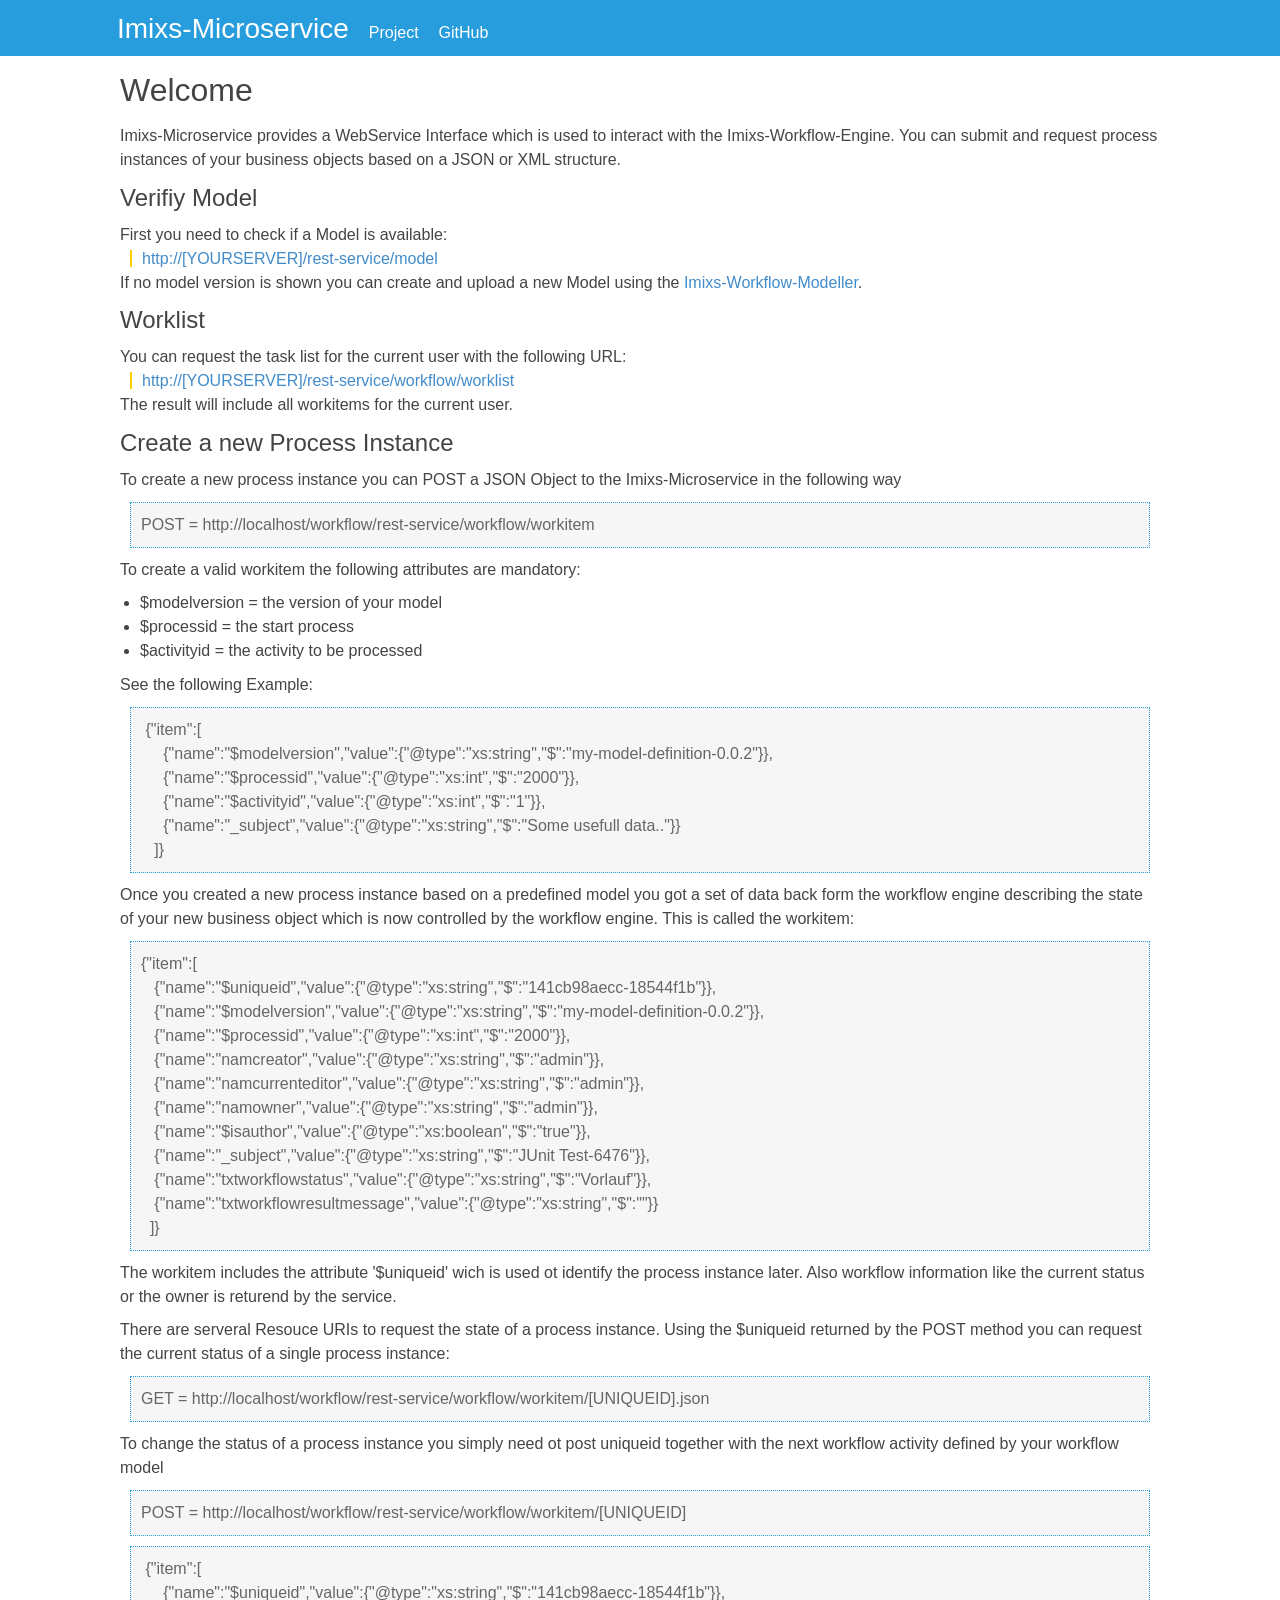
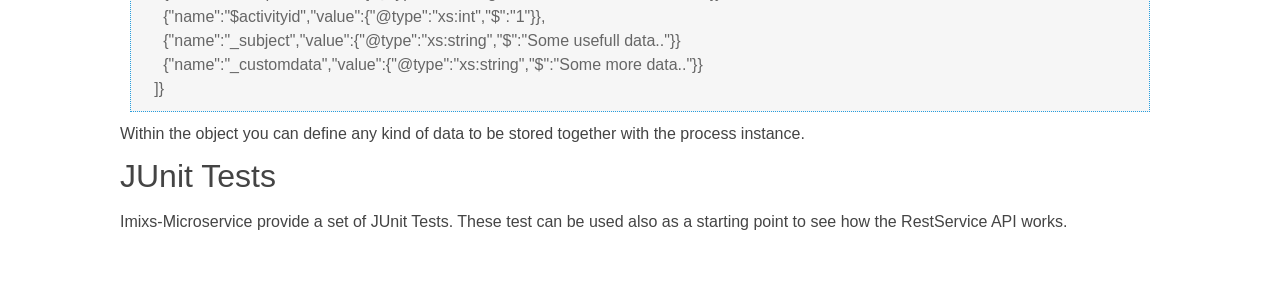
==== src/main/webapp/index.html @ fe642523 "typo" ====
<?xml version="1.0" encoding="UTF-8"?>
<!DOCTYPE html PUBLIC "-//W3C//DTD XHTML 1.0 Strict//EN"
    "http://www.w3.org/TR/xhtml1/DTD/xhtml1-strict.dtd">
<html xmlns="http://www.w3.org/1999/xhtml">
<head>
<meta http-equiv="content-type" content="text/html;charset=UTF-8" />
<title>Imixs-Microservice</title>
<meta name="viewport"
	content="width=device-width, initial-scale=1, minimum-scale=1" />

<link type="text/css;charset=UTF-8" rel="stylesheet" media="all"
	href="creatix-basic.css" />
<link type="text/css;charset=UTF-8" rel="stylesheet" media="all"
	href="creatix-layout.css" />
<link type="text/css;charset=UTF-8" rel="stylesheet" media="all"
	href="imixs-microservice.css" />
<style>
</style>
</head>
<body>
	<div id="header">
		<div id="navbar">
			<div class="nav-title">
				<a href="#">Imixs-Microservice</a>
				
				
			</div>
				<ul>
				<li><a href="http://www.imixs.org/microservice/" target="_blank">Project</a></li>
				<li><a href="https://github.com/imixs/imixs-microservice" target="_blank">GitHub</a></li>
				</ul>
		</div>
		
	
	</div>
	

	<div id="container">

		<!--  WHAT -->

		<div class="row section  text-left" id="section4">

			<div class="col-12">
				<h2>Welcome</h2>
				<p>Imixs-Microservice provides a WebService Interface which is
					used to interact with the Imixs-Workflow-Engine. You can submit and
					request process instances of your business objects based on a JSON
					or XML structure.</p>

				<h3>Verifiy Model</h3>

				<p>
					First you need to check if a Model is available: <br /> <a
						href="./model" class="sample-url">http://[YOURSERVER]/rest-service/model</a>
					<br /> If no model version is shown you can create and upload a
					new Model using the <a href="http://www.imixs.org/modeler/"
						target="_blank">Imixs-Workflow-Modeller</a>.


				</p>


				<h3>Worklist</h3>

				<p>

					You can request the task list for the current user with the
					following URL: <br /> <a
						href="./workflow/worklist.json" class="sample-url">http://[YOURSERVER]/rest-service/workflow/worklist</a>
					<br /> The result will include all workitems for the current user.
				</p>

				<h3>Create a new Process Instance</h3>

				<p>To create a new process instance you can POST a JSON Object
					to the Imixs-Microservice in the following way</p>
				<pre>
POST = http://localhost/workflow/rest-service/workflow/workitem
</pre>
				<p>To create a valid workitem the following attributes are
					mandatory:</p>
				<ul>

					<li>$modelversion = the version of your model</li>
					<li>$processid = the start process</li>
					<li>$activityid = the activity to be processed</li>
				</ul>
				<p>See the following Example:</p>
				<pre>
 {"item":[
     {"name":"$modelversion","value":{"@type":"xs:string","$":"my-model-definition-0.0.2"}},
     {"name":"$processid","value":{"@type":"xs:int","$":"2000"}}, 
     {"name":"$activityid","value":{"@type":"xs:int","$":"1"}}, 
     {"name":"_subject","value":{"@type":"xs:string","$":"Some usefull data.."}}
   ]}  
</pre>

				<p>Once you created a new process instance based on a predefined
					model you got a set of data back form the workflow engine
					describing the state of your new business object which is now
					controlled by the workflow engine. This is called the workitem:</p>
				<pre>
{"item":[
   {"name":"$uniqueid","value":{"@type":"xs:string","$":"141cb98aecc-18544f1b"}},
   {"name":"$modelversion","value":{"@type":"xs:string","$":"my-model-definition-0.0.2"}},
   {"name":"$processid","value":{"@type":"xs:int","$":"2000"}},
   {"name":"namcreator","value":{"@type":"xs:string","$":"admin"}}, 
   {"name":"namcurrenteditor","value":{"@type":"xs:string","$":"admin"}}, 
   {"name":"namowner","value":{"@type":"xs:string","$":"admin"}}, 
   {"name":"$isauthor","value":{"@type":"xs:boolean","$":"true"}},
   {"name":"_subject","value":{"@type":"xs:string","$":"JUnit Test-6476"}}, 
   {"name":"txtworkflowstatus","value":{"@type":"xs:string","$":"Vorlauf"}}, 
   {"name":"txtworkflowresultmessage","value":{"@type":"xs:string","$":""}}
  ]}
</pre>
				<p>The workitem includes the attribute '$uniqueid' wich is used
					ot identify the process instance later. Also workflow information
					like the current status or the owner is returend by the service.</p>
				<p>There are serveral Resouce URIs to request the state of a
					process instance. Using the $uniqueid returned by the POST method
					you can request the current status of a single process instance:</p>
				<pre>
GET = http://localhost/workflow/rest-service/workflow/workitem/[UNIQUEID].json
</pre>


				<p>To change the status of a process instance you simply need ot
					post uniqueid together with the next workflow activity defined by
					your workflow model</p>


				<pre>
POST = http://localhost/workflow/rest-service/workflow/workitem/[UNIQUEID]
</pre>
				<pre>
 {"item":[
     {"name":"$uniqueid","value":{"@type":"xs:string","$":"141cb98aecc-18544f1b"}},
     {"name":"$activityid","value":{"@type":"xs:int","$":"1"}}, 
     {"name":"_subject","value":{"@type":"xs:string","$":"Some usefull data.."}}
     {"name":"_customdata","value":{"@type":"xs:string","$":"Some more data.."}}
   ]}  
</pre>

				<p>Within the object you can define any kind of data to be
					stored together with the process instance.</p>








				<h2>JUnit Tests</h2>
				<p>Imixs-Microservice provide a set of JUnit Tests. These test
					can be used also as a starting point to see how the RestService API
					works.</p>



			</div>


		</div>
	</div>


	<div id="footer">
		<p></p>
	</div>
</body>
</html>
---- src/main/webapp/creatix-basic.css ----
@charset "UTF-8";
/**
 * Creatix-CSS is an CSS framework for responsive websites and applications. 
 * https://github.com/laluluny/creatix-css
 *
 * It is licensed under a Creative Commons Share Alike 4.0 International license.
 * http://creativecommons.org/licenses/by-sa/4.0/
 * 
 * Copyright (C) 2014 
 * Karin Soika, Ralph Soika 
 **/

/* RESET */
html, body, div, span, applet, object, iframe,h1, h2, h3, h4, h5, h6, p, blockquote, pre,a, abbr, acronym, address, big, cite, code,del, dfn, em, img, ins, kbd, q, s, samp,small, strike, strong, sub, sup, tt, var,b, u, i, center, dl, dt, dd, ol, ul, li,fieldset, form, label, legend, table, caption, tbody, tfoot, thead, tr, th, td,article, aside, canvas, details, embed, figure, figcaption, footer, header, hgroup, 
menu, nav, output, ruby, section, summary, time, mark, audio, video,header, #header, footer#footer, aside,.aside, nav, .nav, menu, main, section, details, hr, input, select, textarea, button 
{margin: 0; 	padding: 0; border: 0; font-size: 100%;font: inherit; vertical-align: baseline;}
/* HTML5 display-role reset for older browsers */
article, aside, details, figcaption, figure, footer, header, hgroup, main, menu, nav, section, summary {display: block;}
body {line-height: 1;}
ol, ul {list-style-position: outside;}
blockquote, q {quotes: none;}
blockquote:before, blockquote:after,q:before, q:after {content: ''; content: none;}
hr { -moz-box-sizing: content-box;box-sizing: content-box;height: 0;}
img {-ms-interpolation-mode: bicubic;}
svg:not(:root) { overflow: hidden;}
table {border-collapse: collapse; border-spacing: 0;}

/* RESET Normalize */
audio,canvas,video { display: inline-block; display: inline; zoom: 1;}
audio:not([controls]) { display: none;height: 0;}
[hidden] {display: none;}
html {background: #fff; color: #000; font-size: 100%; -webkit-text-size-adjust: 100%; -ms-text-size-adjust: 100%;}
html, button, input, select, textarea { font-family: sans-serif;}

/* RESET Groundwork */
*, :after, :before {-moz-box-sizing: border-box; box-sizing: border-box;}
header, footer, aside, menu, nav, section, article, details, #header, #footer, .aside,.menu, .nav, .section, 
.article, .details { display: block;} 
 button, input{display: inline-block;width: auto;}
img, a img {border: 0 none; max-width: 100%;}
/* End RESETs */

/* GENERAL SETTINGS and GRID */
html, body {font-size: 101%;}
.row, .article {clear: both;width: 100%;} 
.row:after, .article:after {clear: both; content: " "; display: block; font-size: 0; height: 0; visibility: hidden;}

#container {margin: 0 auto; max-width: 1200px; background-color: #fff;}
#header {display: inline-block;width: auto;}
#footer {margin-top: 10px}

.col-1, .col-2, .col-3, .col-4, .col-5, .col-6, .col-7, .col-8, .col-9, .col-10, .col-11, .col-12
{display: inline-block;float: left; min-height: 1px; position: relative; padding: 10px;} 

.col-1 {width: 8.3333%;}
.col-2 {width: 16.6666%;}
.col-3 {width: 25%;}
.col-4 {width: 33.3333%;}
.col-5 {width: 41.6666%;}
.col-6 {width: 50%;}
.col-7 {width: 58.3333%;} 
.col-8 {width: 66.6666%;} 
.col-9 {width: 75%;} 
.col-10 {width: 83.3333%;} 
.col-11 {width: 91.3333%;} 
.col-12 {width: 99.9999%;}

.left-1 {left: 8.3333%;}
.left-2 {left: 16.6666%;}
.left-3 {left: 25%;}
.left-4 {left: 33.3333%;}
.left-5 {left: 41.6666%;}
.left-6 {left: 50%;}
.left-7 {left: 58.3333%;} 
.left-8 {left: 66.6666%;} 
.left-9 {left: 75%;} 
.left-10 {left: 83.3333%;} 
.left-11 {left: 91.3333%;} 

.right-1 {right: 8.3333%;}
.right-2 {right: 16.6666%;}
.right-3 {right: 25%;}
.right-4 {right: 33.3333%;}
.right-5 {right: 41.6666%;}
.right-6 {right: 50%;}
.right-7 {right: 58.3333%;} 
.right-8 {right: 66.6666%;} 
.right-9 {right: 75%;} 
.right-10 {right: 83.3333%;} 
.right-11 {right: 91.3333%;} 

/* Style for nested elements */
.nested {padding: 0;} 
.nested .col-1:FIRST-CHILD {padding-left:0;}
.nested .col-1:LAST-CHILD {padding-right:0;}
.nested .col-2:FIRST-CHILD {padding-left:0;}
.nested .col-2:LAST-CHILD {padding-right:0;}
.nested .col-3:FIRST-CHILD {padding-left:0;}
.nested .col-3:LAST-CHILD {padding-right:0;}
.nested .col-4:FIRST-CHILD {padding-left:0;}
.nested .col-4:LAST-CHILD {padding-right:0;}
.nested .col-5:FIRST-CHILD {padding-left:0;}
.nested .col-5:LAST-CHILD {padding-right:0;}
.nested .col-6:FIRST-CHILD {padding-left:0;}
.nested .col-6:LAST-CHILD {padding-right:0;}
.nested .col-7:FIRST-CHILD {padding-left:0;}
.nested .col-7:LAST-CHILD {padding-right:0;}
.nested .col-8:FIRST-CHILD {padding-left:0;}
.nested .col-8:LAST-CHILD {padding-right:0;}
.nested .col-9:FIRST-CHILD {padding-left:0;}
.nested .col-9:LAST-CHILD {padding-right:0;}
.nested .col-10:FIRST-CHILD {padding-left:0;}
.nested .col-10:LAST-CHILD {padding-right:0;}
.nested .col-11:FIRST-CHILD {padding-left:0;}
.nested .col-11:LAST-CHILD {padding-right:0;}
.nested .col-12 {padding-left:0;padding-right:0;}
 
/* RESPONSIVE BEHAVIOUR */
@media screen and (max-width: 768px) { 
	.col-3 {float: left; width: 50% !important;}
	.stretch,.col-4,.col-5,.col-6,.col-7,.col-8,.col-9,.col-10,.col-11,.col-12
{clear: both; float: none; width: 100% !important;
max-width: 738px !important; left: 0; }
	.right-1, .right-2, .right-3, .right-4, .right-5, .right-6, .right-7, 
	.right-8, .right-9, .right-10, .right-11 {right: 0;} 
	.left-1, .left-2, .left-3, .left-4, .left-5, .left-6, .left-7, 
	.left-8, .left-9, .left-10, .left-11 {left: 0;} 
	.align-right {text-align: left;}
	.col-4>div.article>.img {float: left !important; left: 0 !important; width: 50% !important;}
	.article>.col-6, .article {max-width: 100% !important;}
 }
 
@media screen and (max-width: 480px) { .col-3,.col-4,.col-5,.col-6,.col-7,.col-8,.col-9,.col-10,.col-11,.col-12, 	
 	.stretch  {clear: both; float: none; width: 100% !important;
max-width: 450px !important; left: 0;} 
 	.col-2{ width: 50% !important; left: 0;}
 	.col-1 {width: 25% !important; left: 0;}
	.col-4>div.article>p, .col-4>div.article>img {clear: both!important;float: none !important;width: 100% !important;}
	.col-6>div.article>p, .col-6>div.article>img {clear: both!important;float: none !important;width: 100% !important;}
}

/* Show/hide elements on mobile devices */
@media screen and (max-width: 768px) {.desktop-only {display: none;}}
@media screen and (min-width: 768px) {.mobile-only {display: none;}}
---- src/main/webapp/creatix-layout.css ----
@charset "UTF-8";
/**
 * Creatix-CSS is an CSS framework for responsive websites and applications. 
 * https://github.com/laluluny/creatix-css
 *
 * It is licensed under a Creative Commons Share Alike 4.0 International license.
 * http://creativecommons.org/licenses/by-sa/4.0/
 * 
 * Copyright (C) 2014 
 * Karin Soika, Ralph Soika 
 **/
 
html, body { color: #2B2B2D;font-family: Helvetica, Arial, Geneva,sans-serif; font-size: 1em; line-height: 1.5; background: none repeat scroll 0 0 #fff; min-height: 100%; width: 100% !important;}

#header, header, #footer1, #footer2 {min-height: 50px; padding: 10px; width: 100%;}  
#header {background-color: #333;color: #fff;  font-size: 2.33333em; font-weight: 200;}  
#footer1 {background-color: #333;color: #fff;}
#footer2 {background-color: #ddd;color: #888;}

p, ul, ol, dl {font-weight: 400; line-height: 1.5; margin: 0 0 0.6em 0 ;}
menu, ol, ul {padding-left: 20px;}
			
a {color: #428bca; text-decoration: none;}
a:hover,a:focus {color: #2a6496; text-decoration: underline;outline: 0;}
a:focus {outline: thin dotted; outline: 5px auto -webkit-focus-ring-color; outline-offset: -2px;}

h1, h2, h3, h4, h5, h6 {line-height: 1.3; margin-bottom: 0.4em;}
h1 {font-size: 2.33333em; font-weight: 200;}
h2 {font-size: 2.0em; font-weight: 300;}
h3 {font-size: 1.5em; font-weight: 500;}
h4 {font-size: 1.2em; margin-bottom: 0.5em;}
h5 { font-size: 1em;margin-bottom: 0.6em;line-height: 1.3;}
h6 { font-size: 0.8em;margin-bottom: 0.8em;line-height: 1.3;}

.lead {margin-bottom: 1.1em; font-size: 1em; font-weight: 200; line-height: 1.4em;}
@media screen and (min-width: 768px) {.lead {font-size: 1.3em;}}
small, .small {font-size: 65%;}
@media screen and (min-width: 768px) {small, .small {font-size: 85%;}}

b, strong {font-weight: bold;}
i, em {font-style: italic;}
hr {border-color: #808080 #808080 #ddd; border-style: none none solid; border-width: 0 0 1px; clear: both; margin: 10px auto;}
acronym, abbr, abbr[title] {border-bottom: 1px dotted #666666; cursor: help;}
dfn {font-style: italic;}
mark {background: #ff0; color: #000;}
sub,sup {font-size: 75%; line-height: 0; position: relative;}
sup {top: -0.5em;}
sub {bottom: -0.25em;}
blockquote, q, cite {font-style: italic;}
blockquote {margin-bottom: 1.71429rem; padding: 1.71429rem;}
code {background-color: #31708f; color: #fff; font-size: 90%; padding: 2px 4px; font-family: 'Courier', monospace, serif; padding: 1px 5px; margin: 4px;}

button, input, textarea, .button, a.button, select {color: #999; border: 1px solid #ddd; border-radius: 4px; height: auto; width: auto; line-height: 1.5em; padding: 0.25em 0.25em; text-decoration: none;}
button, .button, a.button {padding: 0.25em 1em;cursor: pointer;color: #ddd; text-align: center; font-weight: 700;background-color: #888;}
select {line-height: 1em; padding: 0;background: transparent;}

table, td, th {border: 1px solid #ddd; padding: 4px;}
legend, th {color: #888;} 

.text-left {text-align: left;}
.text-center {text-align: center;}
.text-right {text-align: right;}
.img-responsive {display: block; max-width: 100%; height: auto;}
.img-rounded {border-radius: 6px;}
.img-circle {border-radius: 50%;}
.border-r { border-right: 1px solid #ddd;}
.border-l {border-left: 1px solid #ddd;}
---- src/main/webapp/imixs-microservice.css ----
@charset "UTF-8";

.col-3-left, .col-3-right {
	border: 0;
}

hr {
	border-width: 0;
}

body {
	color: #727272;
	font-family: "Open Sans", Helvetica, Arial, sans-serif;
	font-size: 14px;
	line-height: 24px;
}

#header {
	background-color: #279ddd;
	color: #fff;
	position: fixed;
	top: 0;
	min-height: 50px;
	width: 100%;
	padding: 7px 7px;
	z-index: 5;
	font-size: 2.33333em;
	font-weight: 200;
}

#navbar ul {
	list-style-type: none;
}

#navbar ul>li {
	float: left;
	display: inline;
	font-size: 16px;
	line-height: 2.0em;
	margin-right: 20px;
}
#navbar ul>li a{
	color: #fff;
}

#container {
	max-width: none;
	margin-top: 20px;
}

col-1, .col-2, .col-3, .col-4, .col-5, .col-6, .col-7, .col-8, .col-9,
	.col-10, .col-11, .col-12 {
	padding: 20px;
}

pre {
	border: 1px dotted #279ddd;
	background-color: #F6F6F6;
	color: #666666;
	padding: 10px;
	margin: 10px;
	overflow: auto;
}

.lead {
	font-size: 21px;
}

.sample-url {
	margin: 10px;
	border-left: 2px solid #FFCC00;
	padding-left: 10px;
}
/* Footer */
#footer1 {
	background: #323B44;
	border-bottom: 1px solid #414f5a;
	color: #A1A1A1;
	padding: 50px 0;
}

#footer2 {
	background: #25292C;
	color: #888;
	line-height: 30px;
	padding: 15px;
}

.section {
	background-color: #fff;
	color: #444;
	padding: 30px 100px;
}

.section {
	font-size: 16px;
}

.section  a .typcn {
	color: #DEDEFF;
}

.section .typcn {
	font-size: 7em;
	line-height: 1em;
}

.section h1 {
	color: #444;
	padding-top: 10%;
	font-size: 70px;
	text-align: center;
	padding-top: 10%;
	margin-bottom: 0;
}

.section-blue {
	background-color: #168ccc;
	color: #dedeff;
}

.section-gray {
	background-color: #eee;
	color: #000;
}

.section-blue h1, .section-blue h2 {
	color: #dedeff;
}

.pull-right {
	float: right;
	margin: 0 0 10px 10px;
}

#navbar {
	height: 40px;
	padding: 10px 100px;
	font-size: 28px;
}

.nav-title {
	float: left;
	padding-right: 20px;
	padding-left: 10px;
}

.nav-title a {
	color: #fff;
	text-decoration: none;
}

.menu {
	
}

.menu>li>a {
	color: #D5DFE7;
}

@media screen and (max-width: 768px) {
	.col-1, .col-2, .col-3, .col-4, .col-5, .col-6, .col-7, .col-8, .col-9,
		.col-10, .col-11, .col-12 {
		padding: 0px;
	}
	.section {
		padding: 10px;
	}
	.section .col-12 p {
		text-align: left;
	}
	.section h1 {
		font-size: 34px;
	}
	.section h2 {
		font-size: 28px;
	}
	.lead {
		font-size: 16px;
	}
	#navbar {
		padding: 10px;
	}
	#container {
		padding-top: 30px;
	}
	.nav-title {
		font-size: 12px;
	}
}
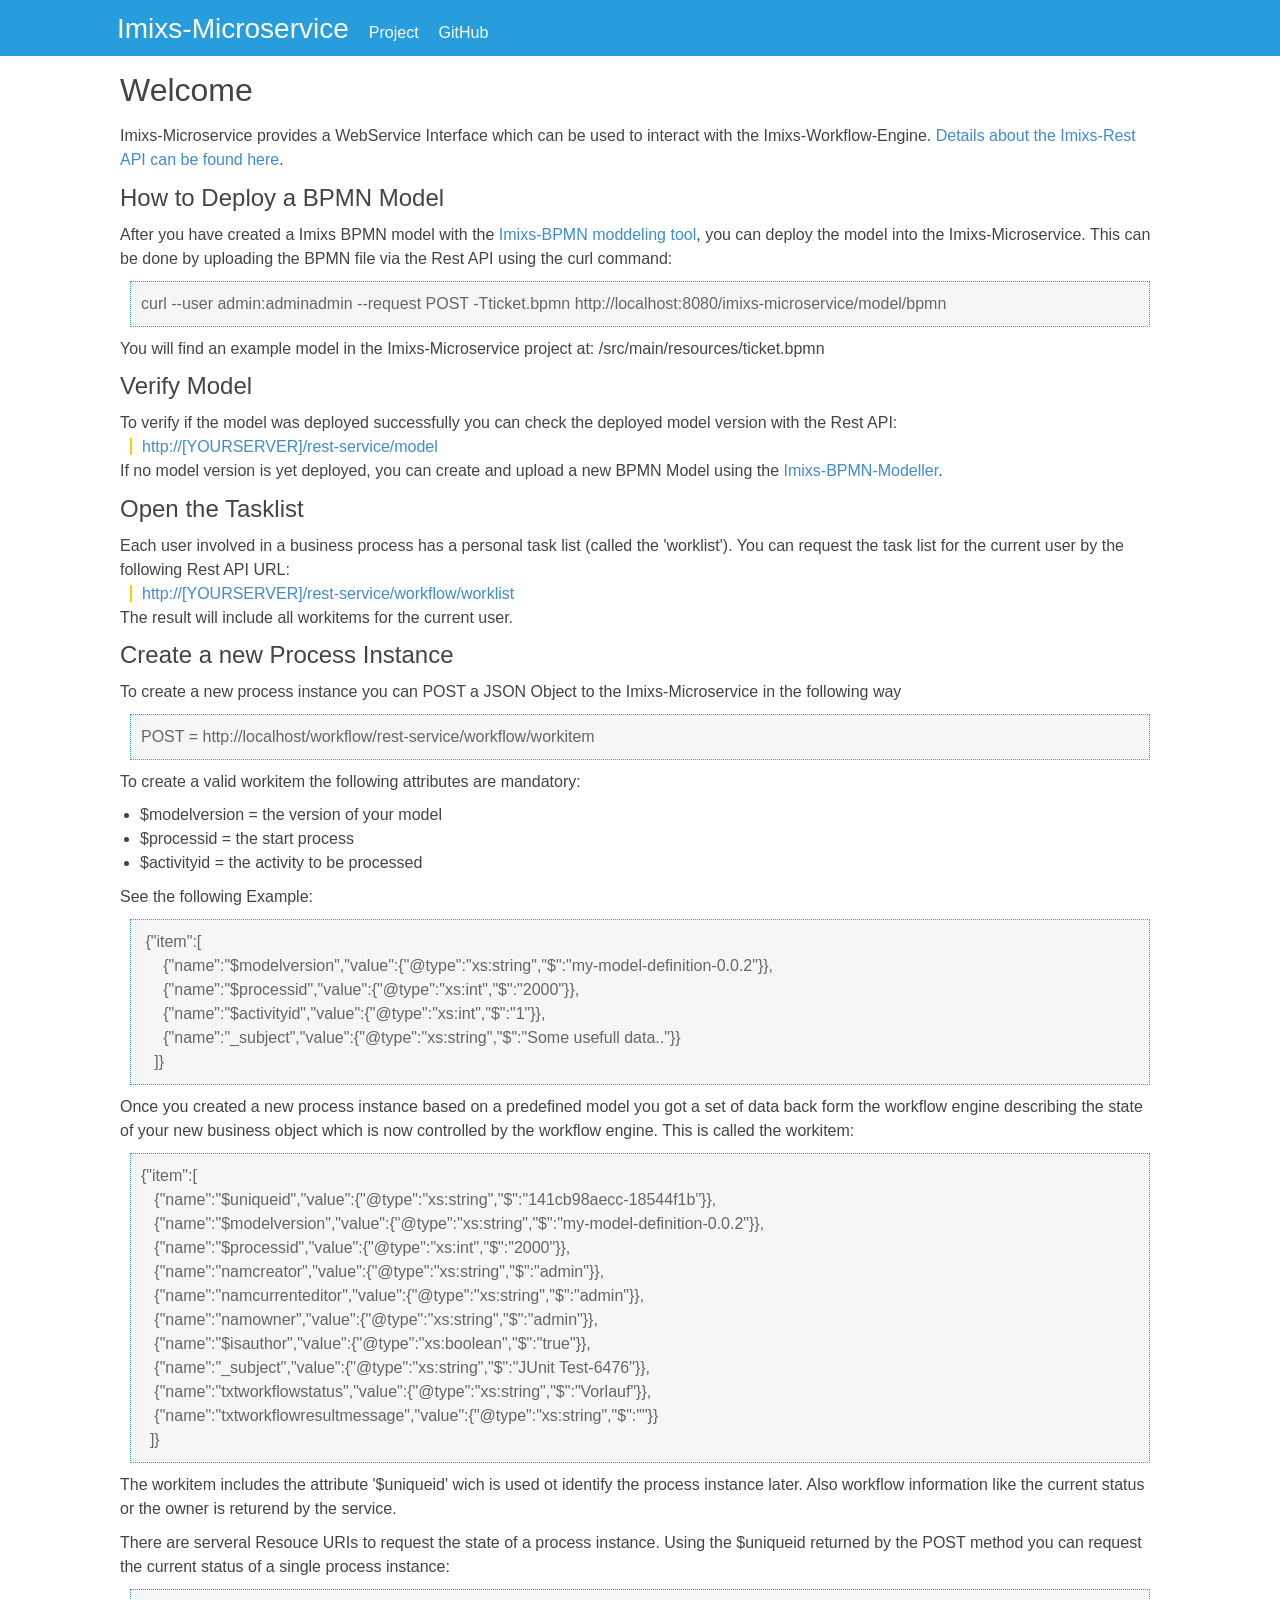
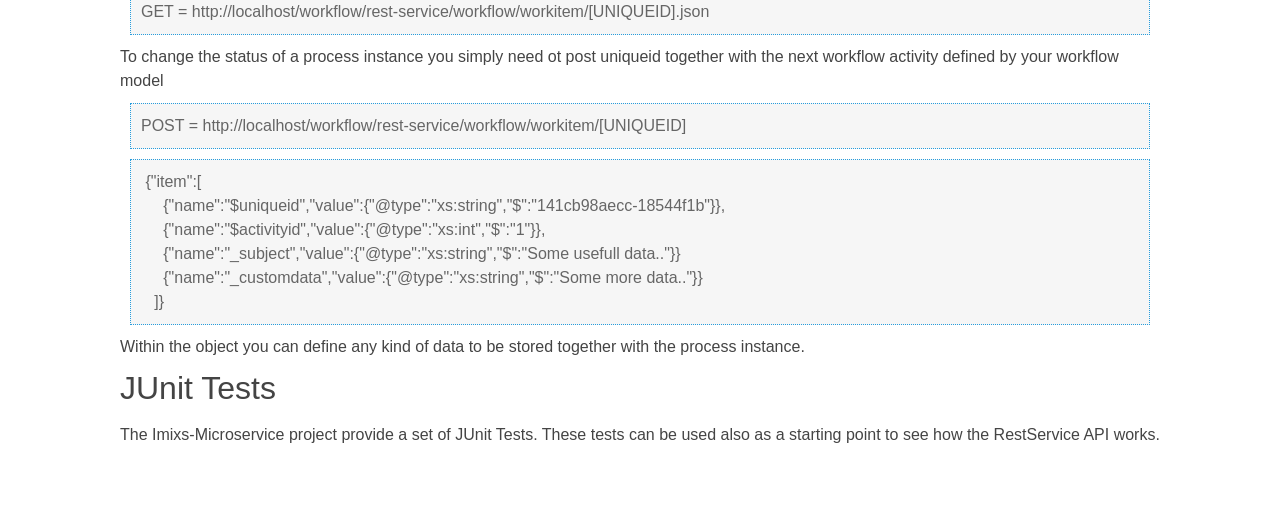
==== commit 8c0aa9e7: "docu" ====
--- a/src/main/webapp/index.html
+++ b/src/main/webapp/index.html
@@ -22,18 +22,20 @@
 		<div id="navbar">
 			<div class="nav-title">
 				<a href="#">Imixs-Microservice</a>
-				
-				
+
+
 			</div>
-				<ul>
-				<li><a href="http://www.imixs.org/microservice/" target="_blank">Project</a></li>
-				<li><a href="https://github.com/imixs/imixs-microservice" target="_blank">GitHub</a></li>
-				</ul>
+			<ul>
+				<li><a href="http://www.imixs.org/microservice/"
+					target="_blank">Project</a></li>
+				<li><a href="https://github.com/imixs/imixs-microservice"
+					target="_blank">GitHub</a></li>
+			</ul>
 		</div>
-		
-	
+
+
 	</div>
-	
+
 
 	<div id="container">
 
@@ -43,31 +45,46 @@
 
 			<div class="col-12">
 				<h2>Welcome</h2>
-				<p>Imixs-Microservice provides a WebService Interface which is
-					used to interact with the Imixs-Workflow-Engine. You can submit and
-					request process instances of your business objects based on a JSON
-					or XML structure.</p>
+				<p>Imixs-Microservice provides a WebService Interface which can be
+					used to interact with the Imixs-Workflow-Engine. 
+					<a href="http://www.imixs.org/doc/restapi/index.html">Details about the Imixs-Rest API 
+					can be found here</a>.</p>
 
-				<h3>Verifiy Model</h3>
+				<h3>How to Deploy a BPMN Model</h3>
+				<p>
+					After you have created a Imixs BPMN model with the <a href="http://www.imixs.org/doc/modelling/index.html" target="_blank">
+					Imixs-BPMN moddeling tool</a>, you can deploy the model into the Imixs-Microservice. 
+					This can be done
+					by uploading the BPMN file via the Rest API using the curl command: <br />
+
+				</p>
+					<pre>curl --user admin:adminadmin --request POST -Tticket.bpmn http://localhost:8080/imixs-microservice/model/bpmn</pre>
+				<p>
+					You will find an example model in the Imixs-Microservice project at:
+					/src/main/resources/ticket.bpmn
+				</p>
+
+
+				<h3>Verify Model</h3>
 
 				<p>
-					First you need to check if a Model is available: <br /> <a
-						href="./model" class="sample-url">http://[YOURSERVER]/rest-service/model</a>
-					<br /> If no model version is shown you can create and upload a
-					new Model using the <a href="http://www.imixs.org/modeler/"
-						target="_blank">Imixs-Workflow-Modeller</a>.
+					To verify if the model was deployed successfully you can check
+					the deployed model version with the Rest API: <br /> <a href="./model"
+						class="sample-url">http://[YOURSERVER]/rest-service/model</a> <br />
+					If no model version is yet deployed, you can create and upload a new BPMN Model
+					using the <a href="http://www.imixs.org/modeler/" target="_blank">Imixs-BPMN-Modeller</a>.
 
 
 				</p>
 
 
-				<h3>Worklist</h3>
+				<h3>Open the Tasklist</h3>
 
 				<p>
-
-					You can request the task list for the current user with the
-					following URL: <br /> <a
-						href="./workflow/worklist.json" class="sample-url">http://[YOURSERVER]/rest-service/workflow/worklist</a>
+					Each user involved in a business process has a personal task list (called the 'worklist').
+					You can request the task list for the current user by the
+					following Rest API URL: <br /> <a href="./workflow/worklist.json"
+						class="sample-url">http://[YOURSERVER]/rest-service/workflow/worklist</a>
 					<br /> The result will include all workitems for the current user.
 				</p>
 
@@ -148,17 +165,10 @@
 
 
 
-
-
-
-
 				<h2>JUnit Tests</h2>
-				<p>Imixs-Microservice provide a set of JUnit Tests. These test
+				<p>The Imixs-Microservice project provide a set of JUnit Tests. These tests
 					can be used also as a starting point to see how the RestService API
 					works.</p>
-
-
-
 			</div>
 
 
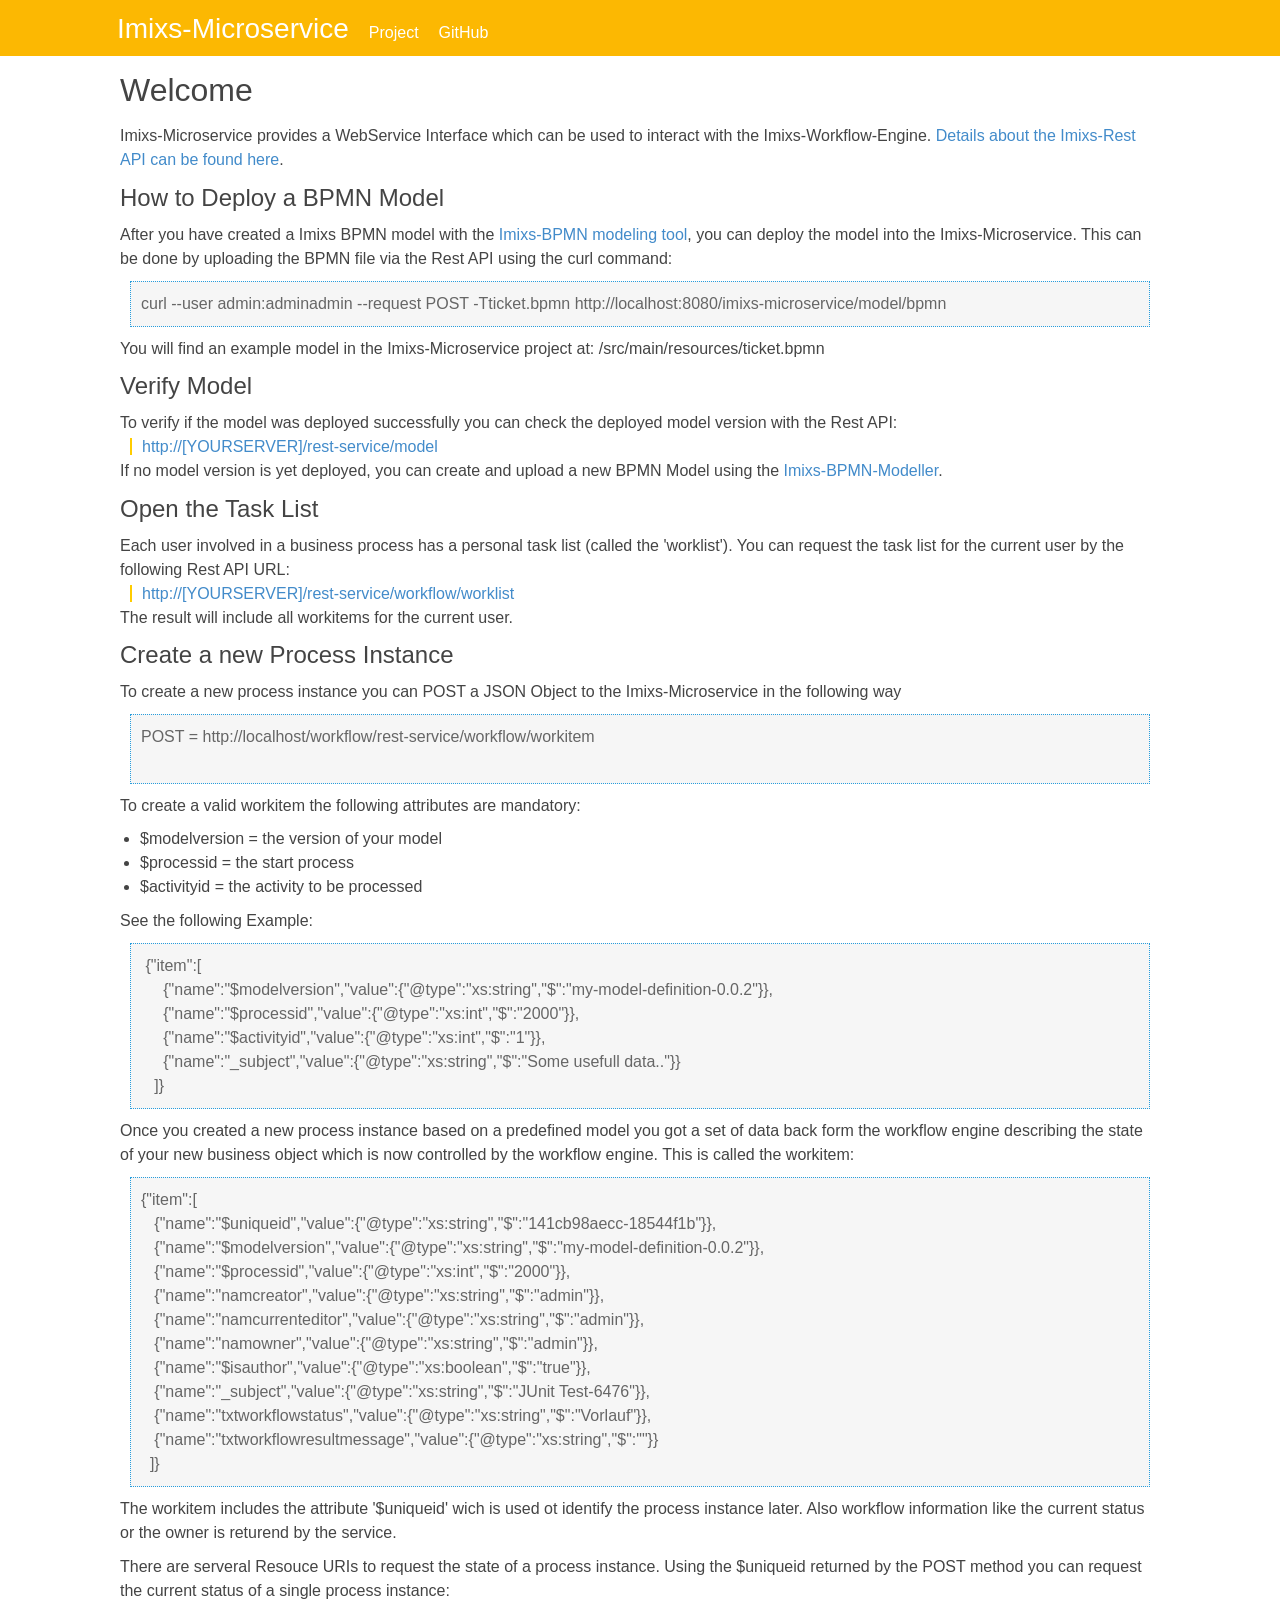
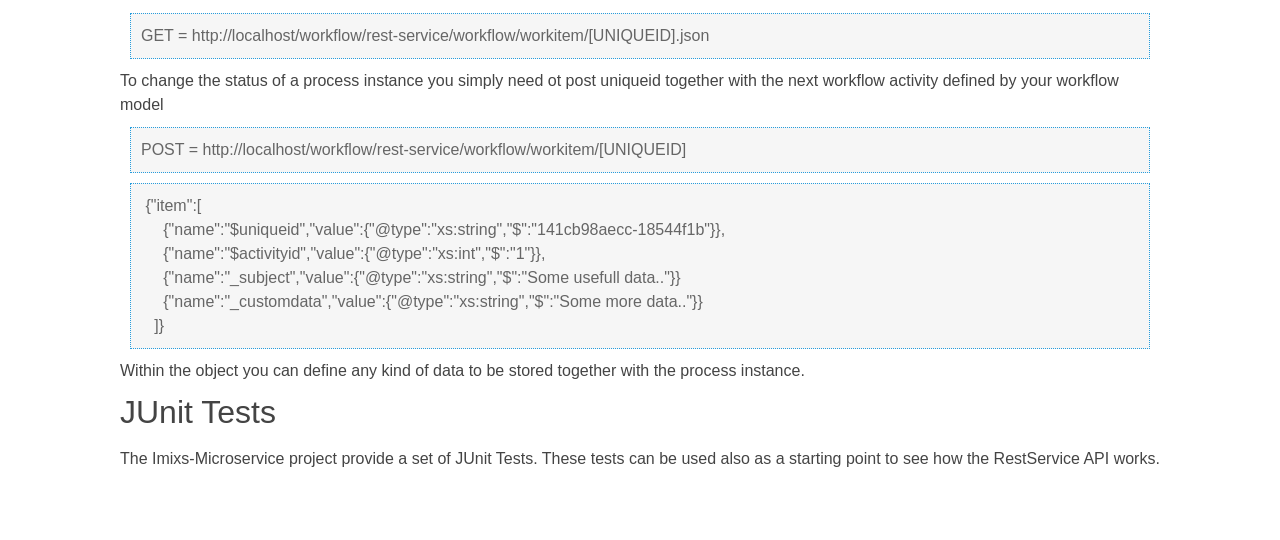
==== commit a9bd7c41: "issue #10" ====
--- a/src/main/webapp/index.html
+++ b/src/main/webapp/index.html
@@ -45,46 +45,48 @@
 
 			<div class="col-12">
 				<h2>Welcome</h2>
-				<p>Imixs-Microservice provides a WebService Interface which can be
-					used to interact with the Imixs-Workflow-Engine. 
-					<a href="http://www.imixs.org/doc/restapi/index.html">Details about the Imixs-Rest API 
-					can be found here</a>.</p>
+				<p>
+					Imixs-Microservice provides a WebService Interface which can be
+					used to interact with the Imixs-Workflow-Engine. <a
+						href="http://www.imixs.org/doc/restapi/index.html">Details
+						about the Imixs-Rest API can be found here</a>.
+				</p>
 
 				<h3>How to Deploy a BPMN Model</h3>
 				<p>
-					After you have created a Imixs BPMN model with the <a href="http://www.imixs.org/doc/modelling/index.html" target="_blank">
-					Imixs-BPMN moddeling tool</a>, you can deploy the model into the Imixs-Microservice. 
-					This can be done
-					by uploading the BPMN file via the Rest API using the curl command: <br />
+					After you have created a Imixs BPMN model with the <a
+						href="http://www.imixs.org/doc/modelling/index.html"
+						target="_blank"> Imixs-BPMN modeling tool</a>, you can deploy the
+					model into the Imixs-Microservice. This can be done by uploading
+					the BPMN file via the Rest API using the curl command: <br />
 
 				</p>
-					<pre>curl --user admin:adminadmin --request POST -Tticket.bpmn http://localhost:8080/imixs-microservice/model/bpmn</pre>
-				<p>
-					You will find an example model in the Imixs-Microservice project at:
-					/src/main/resources/ticket.bpmn
-				</p>
+				<pre>curl --user admin:adminadmin --request POST -Tticket.bpmn http://localhost:8080/imixs-microservice/model/bpmn</pre>
+				<p>You will find an example model in the Imixs-Microservice
+					project at: /src/main/resources/ticket.bpmn</p>
 
 
 				<h3>Verify Model</h3>
 
 				<p>
-					To verify if the model was deployed successfully you can check
-					the deployed model version with the Rest API: <br /> <a href="./model"
-						class="sample-url">http://[YOURSERVER]/rest-service/model</a> <br />
-					If no model version is yet deployed, you can create and upload a new BPMN Model
-					using the <a href="http://www.imixs.org/modeler/" target="_blank">Imixs-BPMN-Modeller</a>.
+					To verify if the model was deployed successfully you can check the
+					deployed model version with the Rest API: <br /> <a href="./model" 
+						target="_blank" class="sample-url">http://[YOURSERVER]/rest-service/model</a>
+					<br /> If no model version is yet deployed, you can create and
+					upload a new BPMN Model using the <a
+						href="http://www.imixs.org/modeler/" target="_blank">Imixs-BPMN-Modeller</a>.
 
 
 				</p>
 
 
-				<h3>Open the Tasklist</h3>
+				<h3>Open the Task List</h3>
 
 				<p>
-					Each user involved in a business process has a personal task list (called the 'worklist').
-					You can request the task list for the current user by the
-					following Rest API URL: <br /> <a href="./workflow/worklist.json"
-						class="sample-url">http://[YOURSERVER]/rest-service/workflow/worklist</a>
+					Each user involved in a business process has a personal task list
+					(called the 'worklist'). You can request the task list for the
+					current user by the following Rest API URL: <br /> <a
+						href="./workflow/tasklist" target="_blank" class="sample-url">http://[YOURSERVER]/rest-service/workflow/worklist</a>
 					<br /> The result will include all workitems for the current user.
 				</p>
 
@@ -94,7 +96,9 @@
 					to the Imixs-Microservice in the following way</p>
 				<pre>
 POST = http://localhost/workflow/rest-service/workflow/workitem
-</pre>
+				</pre>
+				
+				
 				<p>To create a valid workitem the following attributes are
 					mandatory:</p>
 				<ul>
@@ -166,9 +170,9 @@
 
 
 				<h2>JUnit Tests</h2>
-				<p>The Imixs-Microservice project provide a set of JUnit Tests. These tests
-					can be used also as a starting point to see how the RestService API
-					works.</p>
+				<p>The Imixs-Microservice project provide a set of JUnit Tests.
+					These tests can be used also as a starting point to see how the
+					RestService API works.</p>
 			</div>
 
 
--- a/src/main/webapp/imixs-microservice.css
+++ b/src/main/webapp/imixs-microservice.css
@@ -16,7 +16,7 @@
 }
 
 #header {
-	background-color: #279ddd;
+	background-color: #FCB802;
 	color: #fff;
 	position: fixed;
 	top: 0;
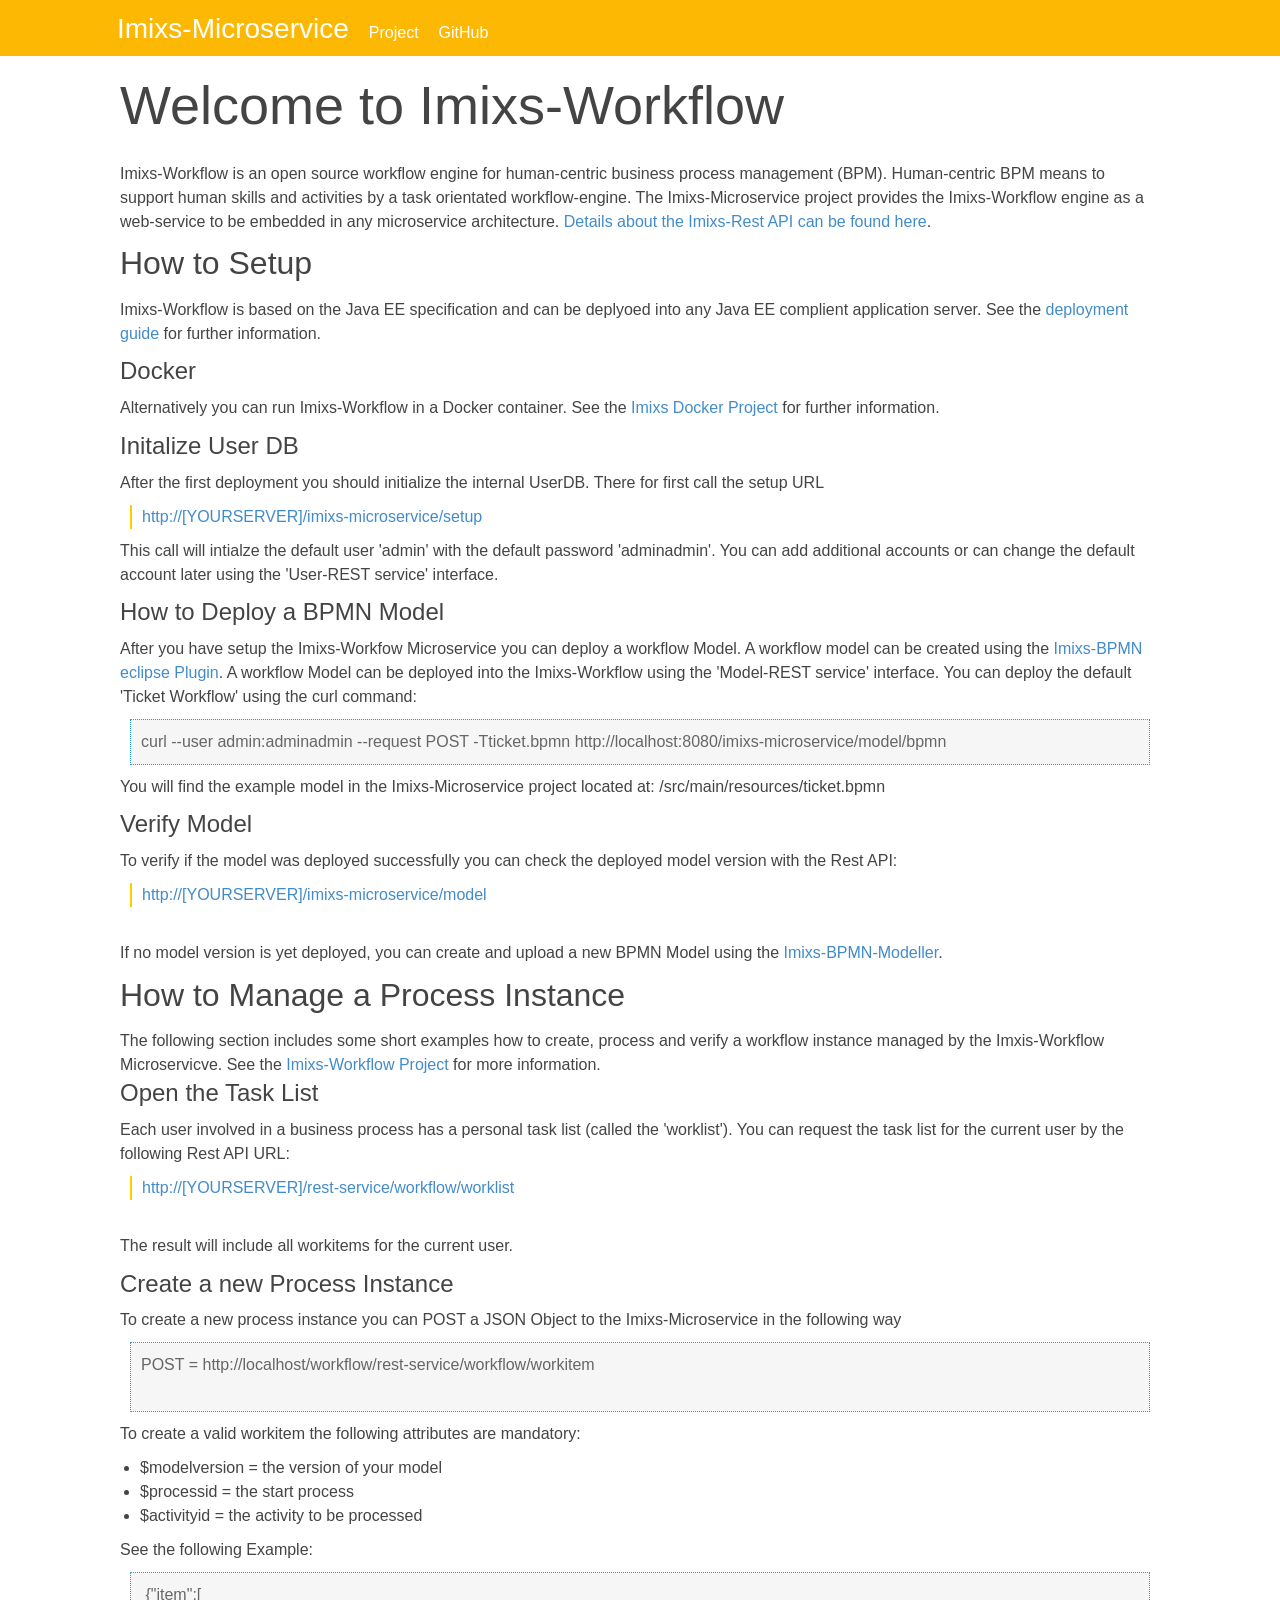
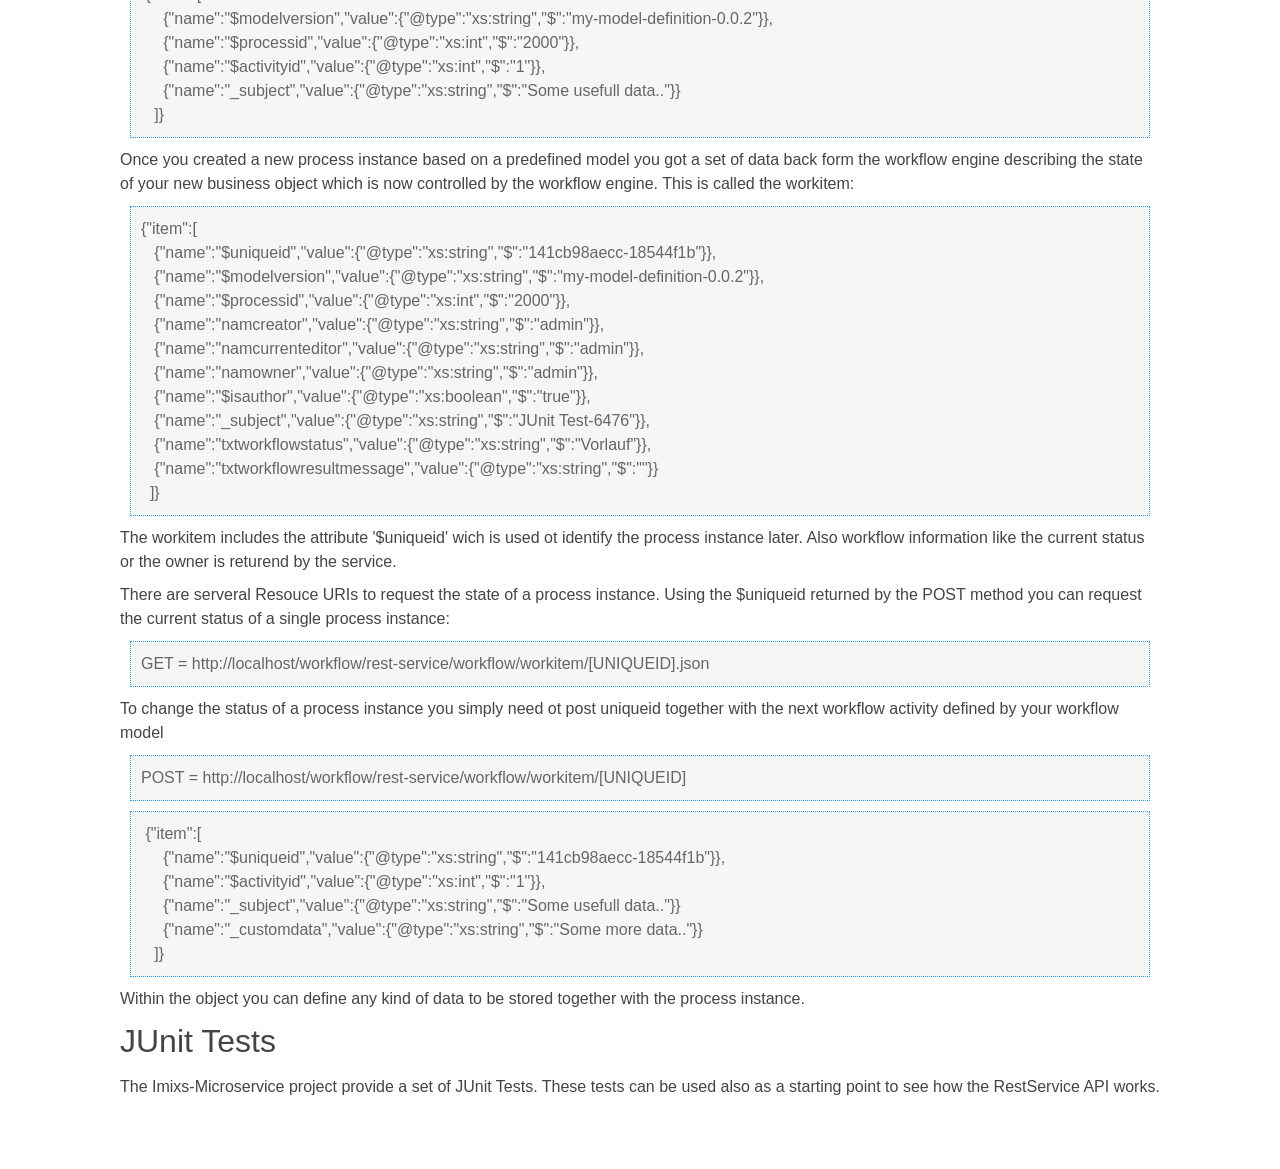
==== commit f5850693: "documentation" ====
--- a/src/main/webapp/index.html
+++ b/src/main/webapp/index.html
@@ -26,8 +26,7 @@
 
 			</div>
 			<ul>
-				<li><a href="http://www.imixs.org/microservice/"
-					target="_blank">Project</a></li>
+				<li><a href="http://www.imixs.org/" target="_blank">Project</a></li>
 				<li><a href="https://github.com/imixs/imixs-microservice"
 					target="_blank">GitHub</a></li>
 			</ul>
@@ -44,34 +43,66 @@
 		<div class="row section  text-left" id="section4">
 
 			<div class="col-12">
-				<h2>Welcome</h2>
-				<p>
-					Imixs-Microservice provides a WebService Interface which can be
-					used to interact with the Imixs-Workflow-Engine. <a
+				<h1>Welcome to Imixs-Workflow</h1>
+				<p>
+					Imixs-Workflow is an open source workflow engine for human-centric
+					business process management (BPM). Human-centric BPM means to
+					support human skills and activities by a task orientated
+					workflow-engine. The Imixs-Microservice project provides the
+					Imixs-Workflow engine as a web-service to be embedded in any
+					microservice architecture. <a
 						href="http://www.imixs.org/doc/restapi/index.html">Details
 						about the Imixs-Rest API can be found here</a>.
 				</p>
 
+				<h2>How to Setup</h2>
+				<p>
+					Imixs-Workflow is based on the Java EE specification and can be
+					deplyoed into any Java EE complient application server. See the <a
+						href="http://www.imixs.org/doc/deployment/index.html"
+						target="_blank">deployment guide</a> for further information.
+				</p>
+				<h3>Docker</h3>
+				<p>
+					Alternatively you can run Imixs-Workflow in a Docker container. See
+					the <a href="https://hub.docker.com/r/imixs/workflow/"
+						target="_blank">Imixs Docker Project</a> for further information.
+				</p>
+				<h3>Initalize User DB</h3>
+				<p>
+					After the first deployment you should initialize the internal
+					UserDB. There for first call the setup URL <a
+						href="http://localhost/imixs-microservice/setup" target="_blank"
+						class="sample-url">http://[YOURSERVER]/imixs-microservice/setup</a>
+
+					This call will intialze the default user 'admin' with the default
+					password 'adminadmin'. You can add additional accounts or can
+					change the default account later using the 'User-REST service'
+					interface.
+				</p>
+
 				<h3>How to Deploy a BPMN Model</h3>
 				<p>
-					After you have created a Imixs BPMN model with the <a
+					After you have setup the Imixs-Workfow Microservice you can deploy
+					a workflow Model. A workflow model can be created using the <a
 						href="http://www.imixs.org/doc/modelling/index.html"
-						target="_blank"> Imixs-BPMN modeling tool</a>, you can deploy the
-					model into the Imixs-Microservice. This can be done by uploading
-					the BPMN file via the Rest API using the curl command: <br />
+						target="_blank">Imixs-BPMN eclipse Plugin</a>. A workflow Model
+					can be deployed into the Imixs-Workflow using the 'Model-REST
+					service' interface. You can deploy the default 'Ticket Workflow'
+					using the curl command: <br />
 
 				</p>
 				<pre>curl --user admin:adminadmin --request POST -Tticket.bpmn http://localhost:8080/imixs-microservice/model/bpmn</pre>
-				<p>You will find an example model in the Imixs-Microservice
-					project at: /src/main/resources/ticket.bpmn</p>
+				<p>You will find the example model in the Imixs-Microservice
+					project located at: /src/main/resources/ticket.bpmn</p>
 
 
 				<h3>Verify Model</h3>
 
 				<p>
 					To verify if the model was deployed successfully you can check the
-					deployed model version with the Rest API: <br /> <a href="./model" 
-						target="_blank" class="sample-url">http://[YOURSERVER]/rest-service/model</a>
+					deployed model version with the Rest API: <a href="./model"
+						target="_blank" class="sample-url">http://[YOURSERVER]/imixs-microservice/model</a>
 					<br /> If no model version is yet deployed, you can create and
 					upload a new BPMN Model using the <a
 						href="http://www.imixs.org/modeler/" target="_blank">Imixs-BPMN-Modeller</a>.
@@ -79,6 +110,11 @@
 
 				</p>
 
+				<h2>How to Manage a Process Instance</h2>
+				The following section includes some short examples how to create,
+				process and verify a workflow instance managed by the Imxis-Workflow
+				Microservicve. See the <a href="http://www.imixs.org">Imixs-Workflow
+					Project</a> for more information.
 
 				<h3>Open the Task List</h3>
 
@@ -86,7 +122,7 @@
 					Each user involved in a business process has a personal task list
 					(called the 'worklist'). You can request the task list for the
 					current user by the following Rest API URL: <br /> <a
-						href="./workflow/tasklist" target="_blank" class="sample-url">http://[YOURSERVER]/rest-service/workflow/worklist</a>
+						href="./workflow/worklist" target="_blank" class="sample-url">http://[YOURSERVER]/rest-service/workflow/worklist</a>
 					<br /> The result will include all workitems for the current user.
 				</p>
 
@@ -97,8 +133,8 @@
 				<pre>
 POST = http://localhost/workflow/rest-service/workflow/workitem
 				</pre>
-				
-				
+
+
 				<p>To create a valid workitem the following attributes are
 					mandatory:</p>
 				<ul>
--- a/src/main/webapp/imixs-microservice.css
+++ b/src/main/webapp/imixs-microservice.css
@@ -67,6 +67,7 @@
 }
 
 .sample-url {
+	display: block;
 	margin: 10px;
 	border-left: 2px solid #FFCC00;
 	padding-left: 10px;
@@ -107,11 +108,7 @@
 
 .section h1 {
 	color: #444;
-	padding-top: 10%;
-	font-size: 70px;
-	text-align: center;
-	padding-top: 10%;
-	margin-bottom: 0;
+	font-size: 54px;
 }
 
 .section-blue {
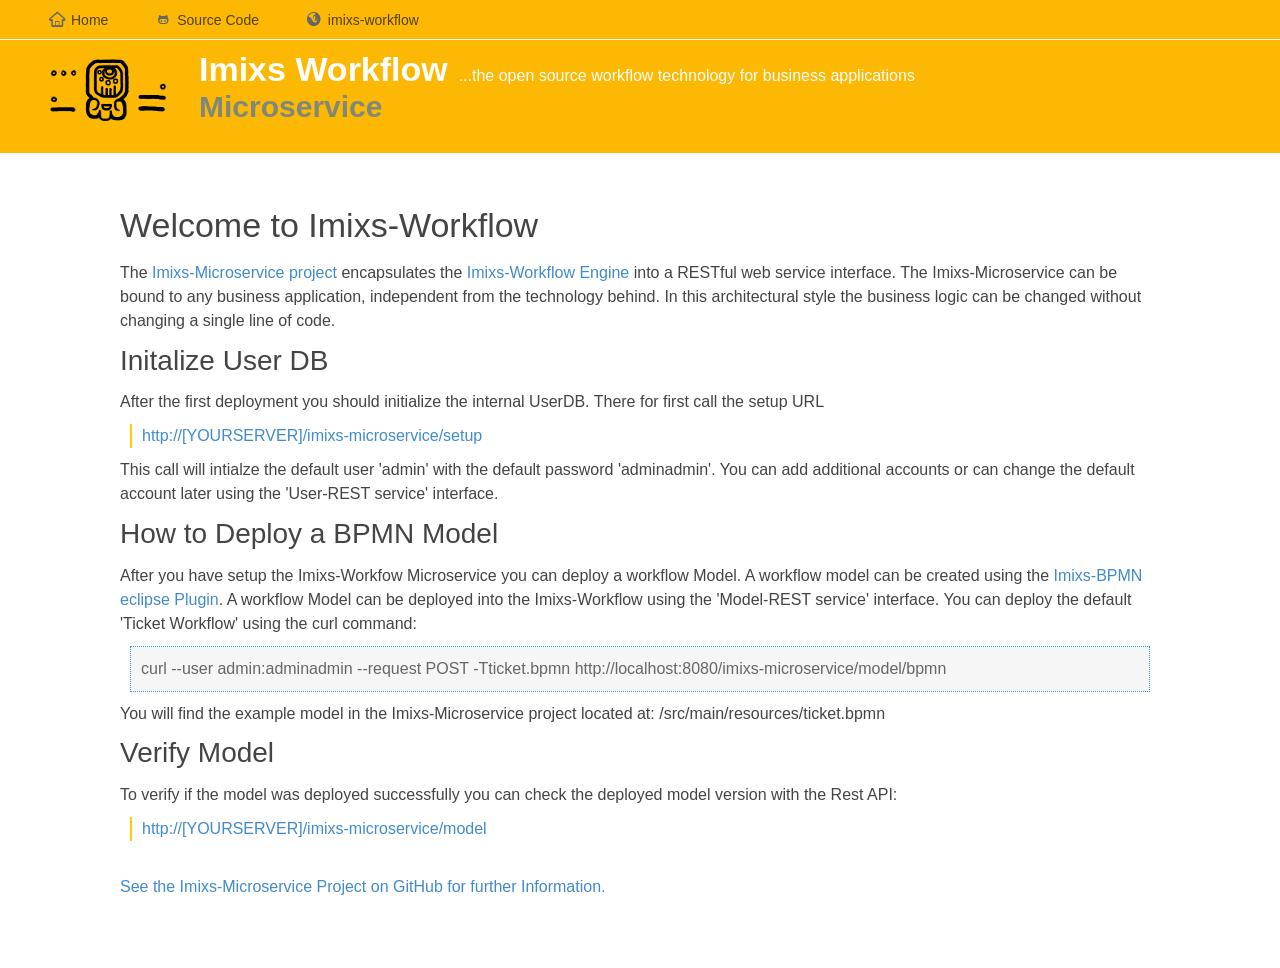
==== commit b5a62cf7: "docu" ====
--- a/src/main/webapp/index.html
+++ b/src/main/webapp/index.html
@@ -12,28 +12,51 @@
 	href="creatix-basic.css" />
 <link type="text/css;charset=UTF-8" rel="stylesheet" media="all"
 	href="creatix-layout.css" />
+<link rel="stylesheet" href="./font/typicons.min.css" />
+
 <link type="text/css;charset=UTF-8" rel="stylesheet" media="all"
 	href="imixs-microservice.css" />
+	
+
 <style>
 </style>
 </head>
 <body>
+
 	<div id="header">
-		<div id="navbar">
-			<div class="nav-title">
-				<a href="#">Imixs-Microservice</a>
+		<div class="row">
+
+			<div id="imixs-servicenav">
+				<ul>
+					<li><a href="./index.html"><span
+							class="typcn typcn-home-outline"></span>Home</a></li>
+
+					<li><a href="https://github.com/imixs/imixs-microservice"
+						target="_blank"><span class="typcn typcn-social-github"></span>Source
+							Code</a></li>
+
+					<li><a href="http://www.imixs.org" target="_blank"><span
+							class="typcn typcn-world"></span>imixs-workflow</a></li>
+
+				</ul>
+			</div>
+
+			<div id="imixs-header">
+				<div id="imixs-logo"></div>
+				<div id="imixs-branding">
+					<span class="imixs-brandingtext1">Imixs Workflow</span> <span
+						class="imixs-brandingtext3">...the open source workflow
+						technology for business applications</span>
+					<p>
+						<span class="imixs-brandingtext2">Microservice</span>
+					</p>
+				</div>
+			</div>
+
+		</div>
+	</div>
 
 
-			</div>
-			<ul>
-				<li><a href="http://www.imixs.org/" target="_blank">Project</a></li>
-				<li><a href="https://github.com/imixs/imixs-microservice"
-					target="_blank">GitHub</a></li>
-			</ul>
-		</div>
-
-
-	</div>
 
 
 	<div id="container">
@@ -45,30 +68,19 @@
 			<div class="col-12">
 				<h1>Welcome to Imixs-Workflow</h1>
 				<p>
-					Imixs-Workflow is an open source workflow engine for human-centric
-					business process management (BPM). Human-centric BPM means to
-					support human skills and activities by a task orientated
-					workflow-engine. The Imixs-Microservice project provides the
-					Imixs-Workflow engine as a web-service to be embedded in any
-					microservice architecture. <a
-						href="http://www.imixs.org/doc/restapi/index.html">Details
-						about the Imixs-Rest API can be found here</a>.
+
+					The <a href="https://github.com/imixs/imixs-microservice"
+						target="_blank">Imixs-Microservice project</a> encapsulates the <a
+						href="http://www.imixs.org" target="_blank">Imixs-Workflow
+						Engine</a> into a RESTful web service interface. The
+					Imixs-Microservice can be bound to any business application,
+					independent from the technology behind. In this architectural style
+					the business logic can be changed without changing a single line of
+					code.
 				</p>
 
-				<h2>How to Setup</h2>
-				<p>
-					Imixs-Workflow is based on the Java EE specification and can be
-					deplyoed into any Java EE complient application server. See the <a
-						href="http://www.imixs.org/doc/deployment/index.html"
-						target="_blank">deployment guide</a> for further information.
-				</p>
-				<h3>Docker</h3>
-				<p>
-					Alternatively you can run Imixs-Workflow in a Docker container. See
-					the <a href="https://hub.docker.com/r/imixs/workflow/"
-						target="_blank">Imixs Docker Project</a> for further information.
-				</p>
-				<h3>Initalize User DB</h3>
+
+				<h2>Initalize User DB</h2>
 				<p>
 					After the first deployment you should initialize the internal
 					UserDB. There for first call the setup URL <a
@@ -81,7 +93,7 @@
 					interface.
 				</p>
 
-				<h3>How to Deploy a BPMN Model</h3>
+				<h2>How to Deploy a BPMN Model</h2>
 				<p>
 					After you have setup the Imixs-Workfow Microservice you can deploy
 					a workflow Model. A workflow model can be created using the <a
@@ -97,118 +109,18 @@
 					project located at: /src/main/resources/ticket.bpmn</p>
 
 
-				<h3>Verify Model</h3>
+				<h2>Verify Model</h2>
 
 				<p>
 					To verify if the model was deployed successfully you can check the
 					deployed model version with the Rest API: <a href="./model"
 						target="_blank" class="sample-url">http://[YOURSERVER]/imixs-microservice/model</a>
-					<br /> If no model version is yet deployed, you can create and
-					upload a new BPMN Model using the <a
-						href="http://www.imixs.org/modeler/" target="_blank">Imixs-BPMN-Modeller</a>.
-
+					<br /> <a href="https://github.com/imixs/imixs-microservice">See
+						the Imixs-Microservice Project on GitHub for further Information.</a>
 
 				</p>
 
-				<h2>How to Manage a Process Instance</h2>
-				The following section includes some short examples how to create,
-				process and verify a workflow instance managed by the Imxis-Workflow
-				Microservicve. See the <a href="http://www.imixs.org">Imixs-Workflow
-					Project</a> for more information.
 
-				<h3>Open the Task List</h3>
-
-				<p>
-					Each user involved in a business process has a personal task list
-					(called the 'worklist'). You can request the task list for the
-					current user by the following Rest API URL: <br /> <a
-						href="./workflow/worklist" target="_blank" class="sample-url">http://[YOURSERVER]/rest-service/workflow/worklist</a>
-					<br /> The result will include all workitems for the current user.
-				</p>
-
-				<h3>Create a new Process Instance</h3>
-
-				<p>To create a new process instance you can POST a JSON Object
-					to the Imixs-Microservice in the following way</p>
-				<pre>
-POST = http://localhost/workflow/rest-service/workflow/workitem
-				</pre>
-
-
-				<p>To create a valid workitem the following attributes are
-					mandatory:</p>
-				<ul>
-
-					<li>$modelversion = the version of your model</li>
-					<li>$processid = the start process</li>
-					<li>$activityid = the activity to be processed</li>
-				</ul>
-				<p>See the following Example:</p>
-				<pre>
- {"item":[
-     {"name":"$modelversion","value":{"@type":"xs:string","$":"my-model-definition-0.0.2"}},
-     {"name":"$processid","value":{"@type":"xs:int","$":"2000"}}, 
-     {"name":"$activityid","value":{"@type":"xs:int","$":"1"}}, 
-     {"name":"_subject","value":{"@type":"xs:string","$":"Some usefull data.."}}
-   ]}  
-</pre>
-
-				<p>Once you created a new process instance based on a predefined
-					model you got a set of data back form the workflow engine
-					describing the state of your new business object which is now
-					controlled by the workflow engine. This is called the workitem:</p>
-				<pre>
-{"item":[
-   {"name":"$uniqueid","value":{"@type":"xs:string","$":"141cb98aecc-18544f1b"}},
-   {"name":"$modelversion","value":{"@type":"xs:string","$":"my-model-definition-0.0.2"}},
-   {"name":"$processid","value":{"@type":"xs:int","$":"2000"}},
-   {"name":"namcreator","value":{"@type":"xs:string","$":"admin"}}, 
-   {"name":"namcurrenteditor","value":{"@type":"xs:string","$":"admin"}}, 
-   {"name":"namowner","value":{"@type":"xs:string","$":"admin"}}, 
-   {"name":"$isauthor","value":{"@type":"xs:boolean","$":"true"}},
-   {"name":"_subject","value":{"@type":"xs:string","$":"JUnit Test-6476"}}, 
-   {"name":"txtworkflowstatus","value":{"@type":"xs:string","$":"Vorlauf"}}, 
-   {"name":"txtworkflowresultmessage","value":{"@type":"xs:string","$":""}}
-  ]}
-</pre>
-				<p>The workitem includes the attribute '$uniqueid' wich is used
-					ot identify the process instance later. Also workflow information
-					like the current status or the owner is returend by the service.</p>
-				<p>There are serveral Resouce URIs to request the state of a
-					process instance. Using the $uniqueid returned by the POST method
-					you can request the current status of a single process instance:</p>
-				<pre>
-GET = http://localhost/workflow/rest-service/workflow/workitem/[UNIQUEID].json
-</pre>
-
-
-				<p>To change the status of a process instance you simply need ot
-					post uniqueid together with the next workflow activity defined by
-					your workflow model</p>
-
-
-				<pre>
-POST = http://localhost/workflow/rest-service/workflow/workitem/[UNIQUEID]
-</pre>
-				<pre>
- {"item":[
-     {"name":"$uniqueid","value":{"@type":"xs:string","$":"141cb98aecc-18544f1b"}},
-     {"name":"$activityid","value":{"@type":"xs:int","$":"1"}}, 
-     {"name":"_subject","value":{"@type":"xs:string","$":"Some usefull data.."}}
-     {"name":"_customdata","value":{"@type":"xs:string","$":"Some more data.."}}
-   ]}  
-</pre>
-
-				<p>Within the object you can define any kind of data to be
-					stored together with the process instance.</p>
-
-
-
-
-				<h2>JUnit Tests</h2>
-				<p>The Imixs-Microservice project provide a set of JUnit Tests.
-					These tests can be used also as a starting point to see how the
-					RestService API works.</p>
 			</div>
 
 
--- a/src/main/webapp/imixs-microservice.css
+++ b/src/main/webapp/imixs-microservice.css
@@ -15,17 +15,14 @@
 	line-height: 24px;
 }
 
+
+
 #header {
-	background-color: #FCB802;
-	color: #fff;
-	position: fixed;
-	top: 0;
-	min-height: 50px;
-	width: 100%;
-	padding: 7px 7px;
-	z-index: 5;
-	font-size: 2.33333em;
-	font-weight: 200;
+    background: transparent;
+    display: block;
+    font-size: inherit;
+    font-weight: inherit;
+    padding: inherit;
 }
 
 #navbar ul {
@@ -43,9 +40,95 @@
 	color: #fff;
 }
 
+#imixs-servicenav {
+    clear: both;
+    padding: 10px 0 0 20px;
+    text-align: left;
+    font-size: 14px;
+    background: #FCB802;
+    border: 0px;
+    margin: 0px 0 1px 0;
+    border-bottom: 1px solid #FFF;
+    border-top: 0px solid #FFFFFF;
+    color: #FFF;
+    position: fixed;
+    top: 0;
+    width: 100%;
+    height: 40px;
+    z-index: 5;
+}
+#imixs-servicenav ul {
+    list-style-type: none;
+    margin: 0px;
+    padding: 0px;
+}
+#imixs-servicenav li {
+	list-style: none;
+	display: inline;
+	margin: 0em 1em 0em 2em;
+	padding: 0px;
+	line-height: 18px;
+}
+#imixs-servicenav a {
+	color: #524100;
+}
+
+#imixs-servicenav a .typcn {
+	font-size:18px;
+	line-height: 0.8em;
+	margin-right: 5px;
+	color: #666;
+}
+#imixs-header {
+    float: left;
+    width: 100%;
+    margin: 0em;
+    padding: 50px 10px 20px 30px;
+    background-color: #FCB802;
+}
+#imixs-logo {
+    float: left;
+    background-image: url("logo.png");
+    background-repeat: no-repeat;
+    background-position: 15px 5px;
+    height: 80px;
+    width: 164px;
+}
+#imixs-branding {
+    line-height: normal;
+}
+.imixs-brandingtext1 {
+    border: 0 none;
+    color: #FFFFFF;
+    font-size: 34px;
+    font-weight: bolder;
+    padding: 0 0 0 5px;
+    text-align: left;
+    white-space: nowrap;
+}
+.imixs-brandingtext2 {
+    border: 0 none;
+    color: #80887b;
+    font-size: 30px;
+    font-weight: bolder;
+    line-height: 36px;
+    padding: 0 0 0 5px;
+    text-align: left;
+    white-space: nowrap;
+}
+
+.imixs-brandingtext3 {
+    border: 0 none;
+    color: #FFFFFF;
+    font-size: 16px;
+    font-weight: normal;
+    padding: 0 0 0 7px;
+    text-align: right;
+    white-space: nowrap;
+}
+
 #container {
 	max-width: none;
-	margin-top: 20px;
 }
 
 col-1, .col-2, .col-3, .col-4, .col-5, .col-6, .col-7, .col-8, .col-9,
@@ -108,8 +191,14 @@
 
 .section h1 {
 	color: #444;
-	font-size: 54px;
-}
+	font-size: 34px;
+}
+
+.section h2 {
+	color: #444;
+	font-size: 28px;
+}
+
 
 .section-blue {
 	background-color: #168ccc;
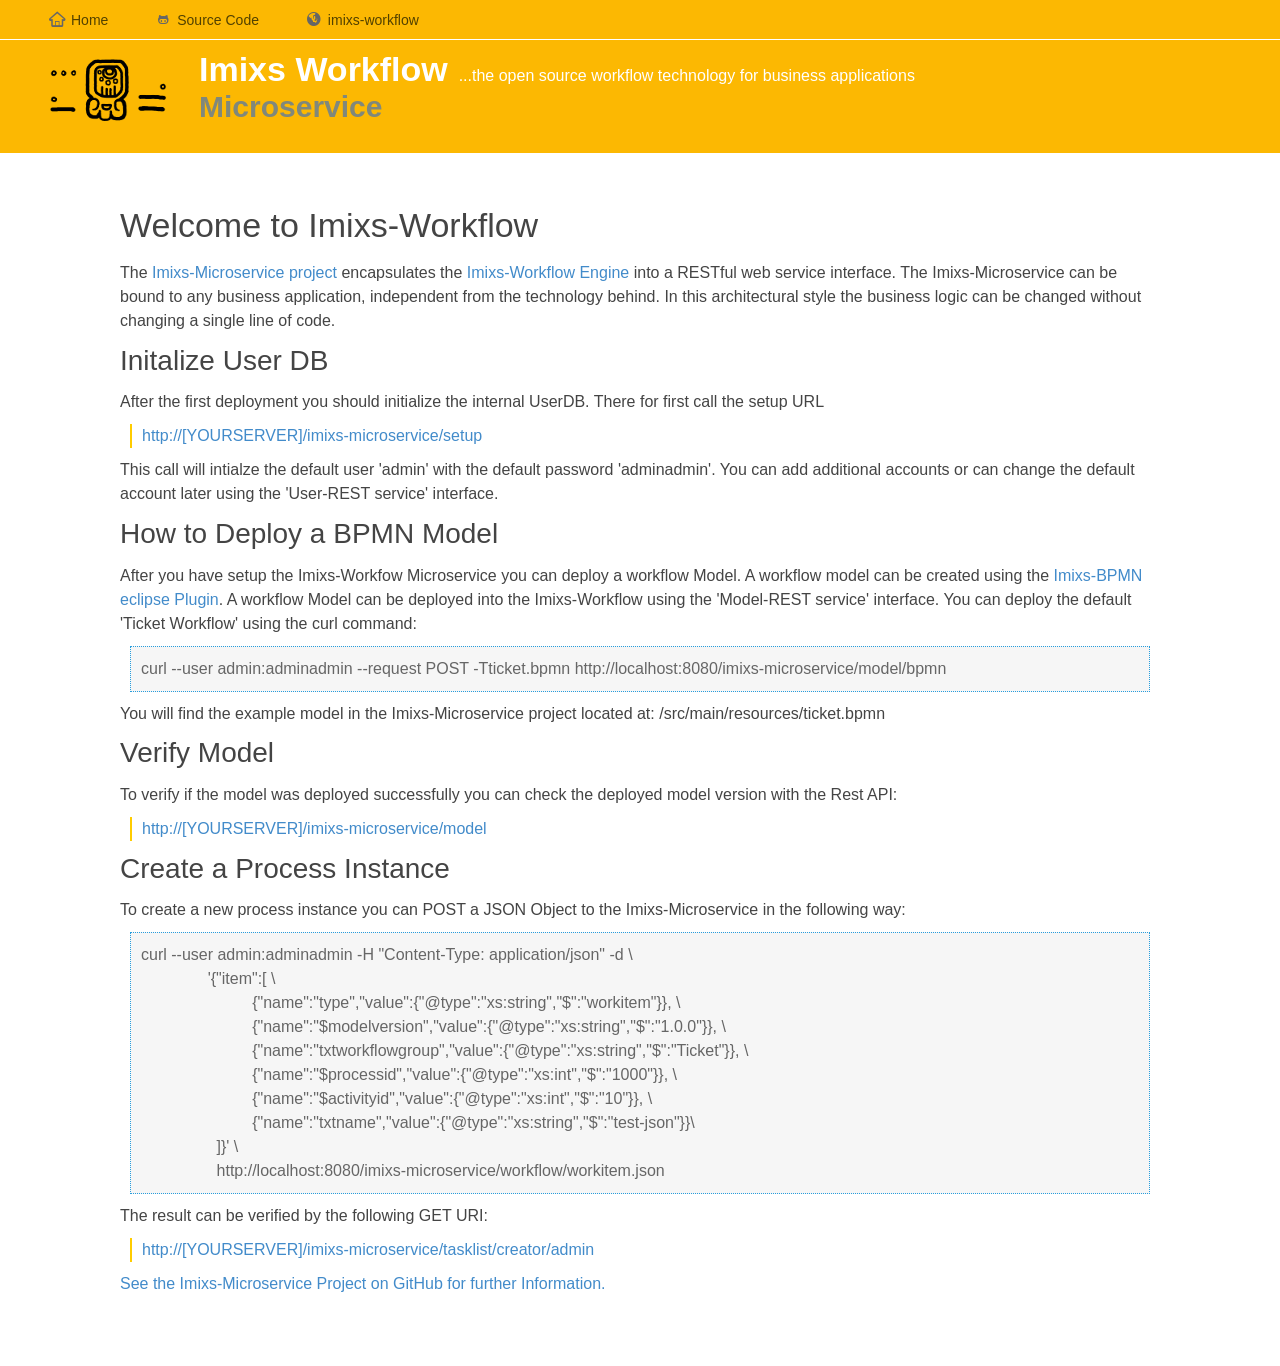
==== commit 30a4daf2: "typos" ====
--- a/src/main/webapp/index.html
+++ b/src/main/webapp/index.html
@@ -16,7 +16,7 @@
 
 <link type="text/css;charset=UTF-8" rel="stylesheet" media="all"
 	href="imixs-microservice.css" />
-	
+
 
 <style>
 </style>
@@ -83,9 +83,8 @@
 				<h2>Initalize User DB</h2>
 				<p>
 					After the first deployment you should initialize the internal
-					UserDB. There for first call the setup URL <a
-						href="http://localhost/imixs-microservice/setup" target="_blank"
-						class="sample-url">http://[YOURSERVER]/imixs-microservice/setup</a>
+					UserDB. There for first call the setup URL <a href="./setup"
+						target="_blank" class="sample-url">http://[YOURSERVER]/imixs-microservice/setup</a>
 
 					This call will intialze the default user 'admin' with the default
 					password 'adminadmin'. You can add additional accounts or can
@@ -115,12 +114,35 @@
 					To verify if the model was deployed successfully you can check the
 					deployed model version with the Rest API: <a href="./model"
 						target="_blank" class="sample-url">http://[YOURSERVER]/imixs-microservice/model</a>
-					<br /> <a href="https://github.com/imixs/imixs-microservice">See
-						the Imixs-Microservice Project on GitHub for further Information.</a>
-
+					
 				</p>
 
 
+				<h2>Create a Process Instance</h2>
+				<p>To create a new process instance you can POST a JSON Object
+					to the Imixs-Microservice in the following way:</p>
+
+				<pre>curl --user admin:adminadmin -H "Content-Type: application/json" -d \
+	       '{"item":[ \
+	                 {"name":"type","value":{"@type":"xs:string","$":"workitem"}}, \
+	                 {"name":"$modelversion","value":{"@type":"xs:string","$":"1.0.0"}}, \
+	                 {"name":"txtworkflowgroup","value":{"@type":"xs:string","$":"Ticket"}}, \
+	                 {"name":"$processid","value":{"@type":"xs:int","$":"1000"}}, \
+	                 {"name":"$activityid","value":{"@type":"xs:int","$":"10"}}, \
+	                 {"name":"txtname","value":{"@type":"xs:string","$":"test-json"}}\
+	         ]}' \
+	         http://localhost:8080/imixs-microservice/workflow/workitem.json</pre>
+	         
+	         <p>The result can be verified by the following GET URI:</p>
+	         
+	         <a href="./workflow/tasklist/creator/admin"
+						target="_blank" class="sample-url">http://[YOURSERVER]/imixs-microservice/tasklist/creator/admin</a>
+	         
+	         
+	         <p>
+	         <a href="https://github.com/imixs/imixs-microservice">See
+						the Imixs-Microservice Project on GitHub for further Information.</a>
+	         </p>
 			</div>
 
 
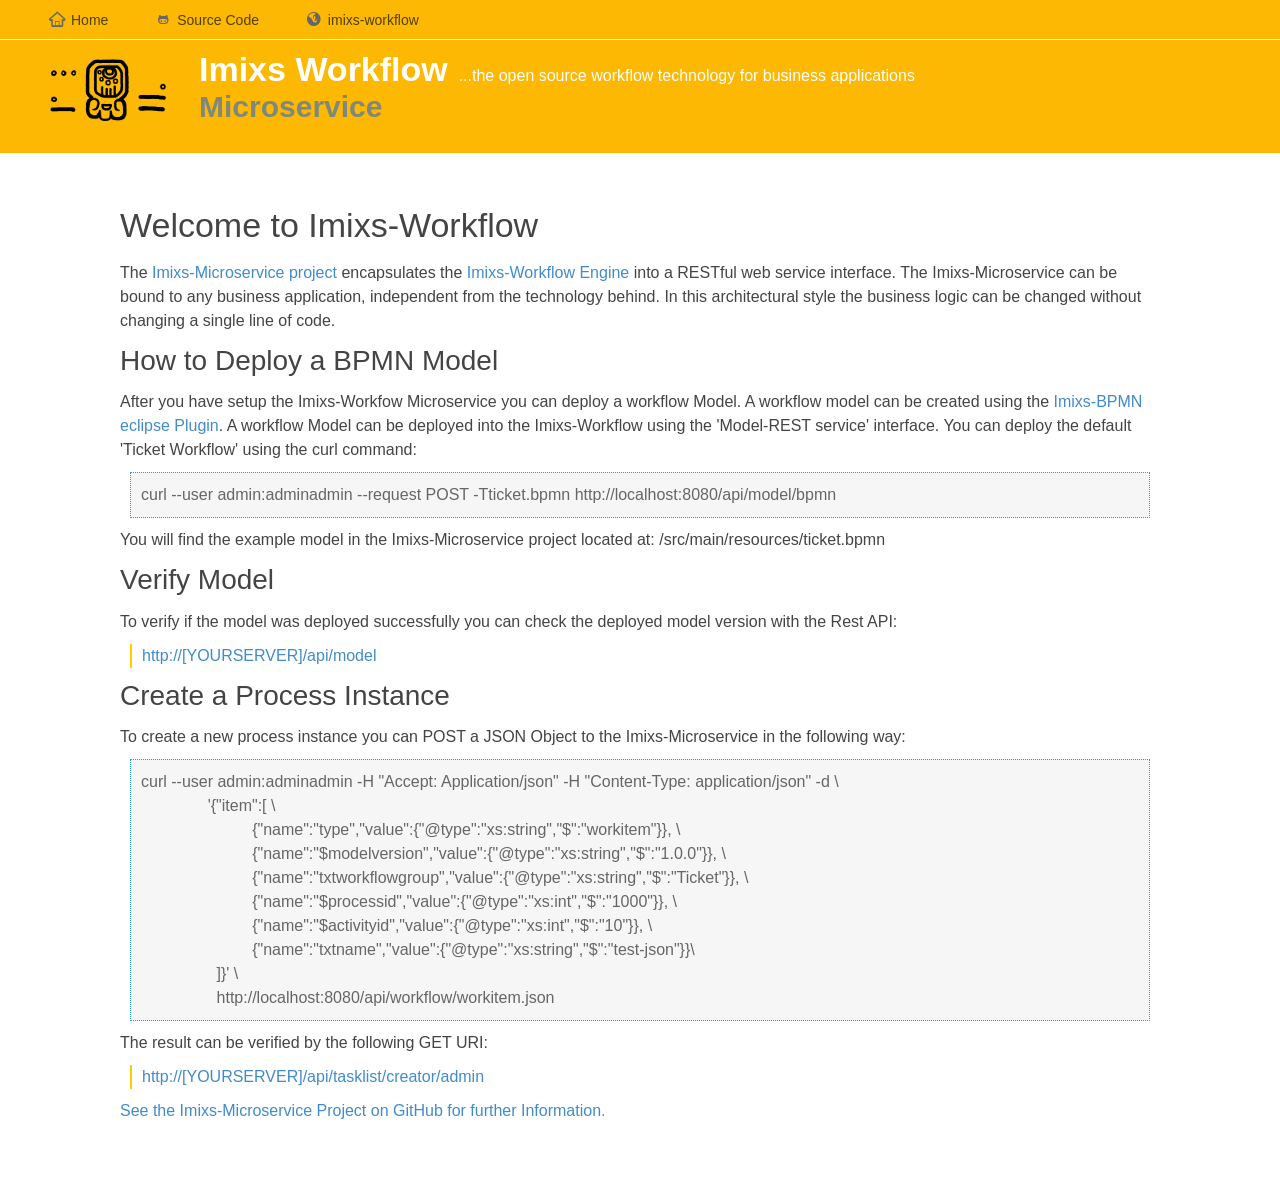
==== commit 3c9b8ee2: "fixed issue #32" ====
--- a/src/main/webapp/index.html
+++ b/src/main/webapp/index.html
@@ -9,10 +9,10 @@
 	content="width=device-width, initial-scale=1, minimum-scale=1" />
 
 <link type="text/css;charset=UTF-8" rel="stylesheet" media="all"
-	href="creatix-basic.css" />
+	href="imixs-basic.css" />
 <link type="text/css;charset=UTF-8" rel="stylesheet" media="all"
-	href="creatix-layout.css" />
-<link rel="stylesheet" href="./font/typicons.min.css" />
+	href="imixs-layout.css" />
+<link rel="stylesheet" href="./fonts/typicons.min.css" />
 
 <link type="text/css;charset=UTF-8" rel="stylesheet" media="all"
 	href="imixs-microservice.css" />
@@ -80,17 +80,6 @@
 				</p>
 
 
-				<h2>Initalize User DB</h2>
-				<p>
-					After the first deployment you should initialize the internal
-					UserDB. There for first call the setup URL <a href="./setup"
-						target="_blank" class="sample-url">http://[YOURSERVER]/imixs-microservice/setup</a>
-
-					This call will intialze the default user 'admin' with the default
-					password 'adminadmin'. You can add additional accounts or can
-					change the default account later using the 'User-REST service'
-					interface.
-				</p>
 
 				<h2>How to Deploy a BPMN Model</h2>
 				<p>
@@ -103,7 +92,7 @@
 					using the curl command: <br />
 
 				</p>
-				<pre>curl --user admin:adminadmin --request POST -Tticket.bpmn http://localhost:8080/imixs-microservice/model/bpmn</pre>
+				<pre>curl --user admin:adminadmin --request POST -Tticket.bpmn http://localhost:8080/api/model/bpmn</pre>
 				<p>You will find the example model in the Imixs-Microservice
 					project located at: /src/main/resources/ticket.bpmn</p>
 
@@ -112,8 +101,8 @@
 
 				<p>
 					To verify if the model was deployed successfully you can check the
-					deployed model version with the Rest API: <a href="./model"
-						target="_blank" class="sample-url">http://[YOURSERVER]/imixs-microservice/model</a>
+					deployed model version with the Rest API: <a href="./api/model"
+						target="_blank" class="sample-url">http://[YOURSERVER]/api/model</a>
 					
 				</p>
 
@@ -122,7 +111,7 @@
 				<p>To create a new process instance you can POST a JSON Object
 					to the Imixs-Microservice in the following way:</p>
 
-				<pre>curl --user admin:adminadmin -H "Content-Type: application/json" -d \
+				<pre>curl --user admin:adminadmin -H "Accept: Application/json" -H "Content-Type: application/json" -d \
 	       '{"item":[ \
 	                 {"name":"type","value":{"@type":"xs:string","$":"workitem"}}, \
 	                 {"name":"$modelversion","value":{"@type":"xs:string","$":"1.0.0"}}, \
@@ -131,12 +120,12 @@
 	                 {"name":"$activityid","value":{"@type":"xs:int","$":"10"}}, \
 	                 {"name":"txtname","value":{"@type":"xs:string","$":"test-json"}}\
 	         ]}' \
-	         http://localhost:8080/imixs-microservice/workflow/workitem.json</pre>
+	         http://localhost:8080/api/workflow/workitem.json</pre>
 	         
 	         <p>The result can be verified by the following GET URI:</p>
 	         
-	         <a href="./workflow/tasklist/creator/admin"
-						target="_blank" class="sample-url">http://[YOURSERVER]/imixs-microservice/tasklist/creator/admin</a>
+	         <a href="./api/workflow/tasklist/creator/admin"
+						target="_blank" class="sample-url">http://[YOURSERVER]/api/tasklist/creator/admin</a>
 	         
 	         
 	         <p>
--- a/src/main/webapp/imixs-basic.css
+++ b/src/main/webapp/imixs-basic.css
@@ -0,0 +1,133 @@
+@charset "UTF-8";
+/**
+ * Imixs-Responsive is an CSS framework for responsive websites and applications. 
+ * https://github.com/imixs/imixs-responsive
+ *
+ * It is licensed under a Creative Commons Share Alike 4.0 International license.
+ * http://creativecommons.org/licenses/by-sa/4.0/
+ * 
+ **/
+
+/* RESET */
+html, body, div, span, applet, object, iframe,h1, h2, h3, h4, h5, h6, p, blockquote, pre,a, abbr, acronym, address, big, cite, code,del, dfn, em, img, ins, kbd, q, s, samp,small, strike, strong, sub, sup, tt, var,b, u, i, center, dl, dt, dd, ol, ul, li,fieldset, form, label, legend, table, caption, tbody, tfoot, thead, tr, th, td,article, aside, canvas, details, embed, figure, figcaption, footer, header, hgroup, 
+menu, nav, output, ruby, section, summary, time, mark, audio, video,header, #header, footer#footer, aside,.aside, nav, .nav, menu, main, section, details, hr, input, select, textarea, button 
+{margin: 0; 	padding: 0; border: 0; font-size: 100%;font: inherit; vertical-align: baseline;}
+/* HTML5 display-role reset for older browsers */
+article, aside, details, figcaption, figure, footer, header, hgroup, main, menu, nav, section, summary {display: block;}
+body {line-height: 1;}
+ol, ul {list-style-position: outside;}
+blockquote, q {quotes: none;}
+blockquote:before, blockquote:after,q:before, q:after {content: ''; content: none;}
+hr { -moz-box-sizing: content-box;box-sizing: content-box;height: 0;}
+img {-ms-interpolation-mode: bicubic;}
+svg:not(:root) { overflow: hidden;}
+table {border-collapse: collapse; border-spacing: 0;}
+
+/* RESET Normalize */
+audio,canvas,video { display: inline-block; display: inline; zoom: 1;}
+audio:not([controls]) { display: none;height: 0;}
+[hidden] {display: none;}
+html {background: #fff; color: #000; font-size: 100%; -webkit-text-size-adjust: 100%; -ms-text-size-adjust: 100%;}
+html, button, input, select, textarea { font-family: sans-serif;}
+
+/* RESET Groundwork */
+*, :after, :before {-moz-box-sizing: border-box; box-sizing: border-box;}
+header, footer, aside, menu, nav, section, article, details, #header, #footer, .aside,.menu, .nav, .section, 
+.article, .details { display: block;} 
+ button, input{display: inline-block;width: auto;}
+img, a img {border: 0 none; max-width: 100%;}
+/* End RESETs */
+
+/* GENERAL SETTINGS and GRID */
+html, body {font-size: 101%;}
+.row, .article {clear: both;width: 100%;} 
+.row:after, .article:after {clear: both; content: " "; display: block; font-size: 0; height: 0; visibility: hidden;}
+
+#container {margin: 0 auto; max-width: 1200px; background-color: #fff;}
+#header {display: inline-block;width: auto;}
+#footer {margin-top: 10px}
+
+.col-1, .col-2, .col-3, .col-4, .col-5, .col-6, .col-7, .col-8, .col-9, .col-10, .col-11, .col-12
+{display: inline-block;float: left; min-height: 1px; position: relative; padding: 10px;} 
+
+.col-1 {width: 8.3333%;}
+.col-2 {width: 16.6666%;}
+.col-3 {width: 25%;}
+.col-4 {width: 33.3333%;}
+.col-5 {width: 41.6666%;}
+.col-6 {width: 50%;}
+.col-7 {width: 58.3333%;} 
+.col-8 {width: 66.6666%;} 
+.col-9 {width: 75%;} 
+.col-10 {width: 83.3333%;} 
+.col-11 {width: 91.3333%;} 
+.col-12 {width: 99.9999%;}
+
+.left-1 {left: 8.3333%;}
+.left-2 {left: 16.6666%;}
+.left-3 {left: 25%;}
+.left-4 {left: 33.3333%;}
+.left-5 {left: 41.6666%;}
+.left-6 {left: 50%;}
+.left-7 {left: 58.3333%;} 
+.left-8 {left: 66.6666%;} 
+.left-9 {left: 75%;} 
+.left-10 {left: 83.3333%;} 
+.left-11 {left: 91.3333%;} 
+
+.right-1 {right: 8.3333%;}
+.right-2 {right: 16.6666%;}
+.right-3 {right: 25%;}
+.right-4 {right: 33.3333%;}
+.right-5 {right: 41.6666%;}
+.right-6 {right: 50%;}
+.right-7 {right: 58.3333%;} 
+.right-8 {right: 66.6666%;} 
+.right-9 {right: 75%;} 
+.right-10 {right: 83.3333%;} 
+.right-11 {right: 91.3333%;} 
+
+/* Style for nested elements */
+.nested {padding: 0;} 
+.nested .col-1:FIRST-CHILD {padding-left:0;}
+.nested .col-1:LAST-CHILD {padding-right:0;}
+.nested .col-2:FIRST-CHILD {padding-left:0;}
+.nested .col-2:LAST-CHILD {padding-right:0;}
+.nested .col-3:FIRST-CHILD {padding-left:0;}
+.nested .col-3:LAST-CHILD {padding-right:0;}
+.nested .col-4:FIRST-CHILD {padding-left:0;}
+.nested .col-4:LAST-CHILD {padding-right:0;}
+.nested .col-5:FIRST-CHILD {padding-left:0;}
+.nested .col-5:LAST-CHILD {padding-right:0;}
+.nested .col-6:FIRST-CHILD {padding-left:0;}
+.nested .col-6:LAST-CHILD {padding-right:0;}
+.nested .col-7:FIRST-CHILD {padding-left:0;}
+.nested .col-7:LAST-CHILD {padding-right:0;}
+.nested .col-8:FIRST-CHILD {padding-left:0;}
+.nested .col-8:LAST-CHILD {padding-right:0;}
+.nested .col-9:FIRST-CHILD {padding-left:0;}
+.nested .col-9:LAST-CHILD {padding-right:0;}
+.nested .col-10:FIRST-CHILD {padding-left:0;}
+.nested .col-10:LAST-CHILD {padding-right:0;}
+.nested .col-11:FIRST-CHILD {padding-left:0;}
+.nested .col-11:LAST-CHILD {padding-right:0;}
+.nested .col-12 {padding-left:0;padding-right:0;}
+ 
+/* RESPONSIVE BEHAVIOUR */
+@media screen and (max-width: 768px) { 
+	.stretch,.col-4,.col-5,.col-6,.col-7,.col-8,.col-9,.col-10,.col-11,.col-12
+{clear: both; float: none; width: 100% !important; left: 0; text-align: left;}
+	.right-1, .right-2, .right-3, .right-4, .right-5, .right-6, .right-7, 
+	.right-8, .right-9, .right-10, .right-11 {right: 0;} 
+	.align-right {text-align: left;}
+	.col-3 {float: left;width: 100% !important;	}
+ }
+ 
+@media screen and (max-width: 480px) { .col-3,.col-4,.col-5,.col-6,.col-7,.col-8,.col-9,.col-10,.col-11,.col-12, 	
+ 	.stretch  {clear: both; float: none; width: 100% !important;
+max-width: 450px !important; left: 0; text-align: left;} 
+ 	.col-2{ width: 50% !important; left: 0; text-align: left;}
+ 	.col-1 {width: 25% !important; left: 0; text-align: left;}
+	.col-4>div.article>p, .col-4>div.article>img {clear: both!important;float: none !important;width: 100% !important;}
+	.col-6>div.article>p, .col-6>div.article>img {clear: both!important;float: none !important;width: 100% !important;}
+}
--- a/src/main/webapp/imixs-layout.css
+++ b/src/main/webapp/imixs-layout.css
@@ -0,0 +1,162 @@
+@charset "UTF-8";
+/**
+ * Imixs-Responsive is an CSS framework for responsive websites and applications. 
+ * https://github.com/laluluny/Imixs-Responsive
+ *
+ * It is licensed under a Creative Commons Share Alike 4.0 International license.
+ * http://creativecommons.org/licenses/by-sa/4.0/
+ * 
+ **/
+ 
+html, body { color: #414141;font-family: 'Open Sans', sans-serif !important;font-weight: 400;text-rendering: optimizeLegibility !important;-webkit-font-smoothing: antialiased !important; line-height: 1.5; background: none repeat scroll 0 0 #fff; min-height: 100%; width: 100% !important;}
+
+#header, header, #footer1, #footer2 {min-height: 50px; padding: 10px; width: 100%;}  
+
+p, ul, ol, dl {line-height: 1.5; margin: 0 0 0.6em 0 ;}
+menu, ol, ul {padding-left: 20px;}
+			
+a {color: #428bca; text-decoration: none;}
+a:hover,a:focus {color: #2a6496; text-decoration: underline;outline: 0;}
+a:focus {outline: thin dotted; outline: 5px auto -webkit-focus-ring-color; outline-offset: -2px;}
+
+h1, h2, h3, h4, h5, h6 {line-height: 1.3; margin-bottom: 0.4em;}
+h1 {font-size: 2.33333rem;}
+h2 {font-size: 2.0rem;}
+h3 {font-size: 1.5rem;}
+h4 {font-size: 1.2rem; margin-bottom: 0.5em;}
+h5 { font-size: 1rem;margin-bottom: 0.6em;line-height: 1.3;}
+h6 { font-size: 0.8rem;margin-bottom: 0.8em;line-height: 1.3;}
+
+.lead {margin-bottom: 1.1em; line-height: 1.4em;}
+.pull-right {float: right;}
+@media screen and (min-width: 768px) {.lead {font-size: 1.3em;}}
+small, .small {font-size: 65%;}
+@media screen and (min-width: 768px) {small, .small {font-size: 85%;}}
+
+b, strong {font-weight: 600;}
+i, em {font-style: italic;}
+hr {border-color: #808080 #808080 #ddd; border-style: none none solid; border-width: 0 0 1px; clear: both; margin: 10px auto;}
+acronym, abbr, abbr[title] {border-bottom: 1px dotted #666666; cursor: help;}
+dfn {font-style: italic;}
+mark {background: #ff0; color: #000;}
+sub,sup {font-size: 75%; line-height: 0; position: relative;}
+sup {top: -0.5em;}
+sub {bottom: -0.25em;}
+blockquote, q, cite {font-style: italic;}
+blockquote {margin-bottom: 1.71429rem; padding: 1.71429rem;}
+code {background-color: #31708f; color: #fff; font-size: 90%; padding: 2px 4px; font-family: 'Courier', monospace, serif; padding: 1px 5px; margin: 4px;}
+button, input, textarea, .button, a.button, select {color: #666; border: 1px solid #ddd; border-radius: 4px; height: auto; width: auto; line-height: 1.5em; padding: 0.25em 0.25em; text-decoration: none;}
+table, td, th {border: 1px solid #ddd; padding: 4px;}
+legend, th {color: #888;} 
+
+.text-left {text-align: left;}
+.text-center {text-align: center;}
+.text-right {text-align: right;}
+.img-responsive {display: block; max-width: 100%; height: auto;}
+.img-rounded {border-radius: 6px;}
+.img-circle {border-radius: 50%;}
+.border-r { border-right: 1px solid #ddd;}
+.border-l {border-left: 1px solid #ddd;}
+
+
+
+/** form elements */
+button, input[type="button"], input[type="submit"], .button, a.button { padding: 0.35em 0.75em;cursor: pointer; text-align: center; font-weight: 700;-webkit-appearance: button;*overflow: visible;}
+button[disabled], html input[disabled] { cursor: default;}
+input[type="checkbox"], input[type="radio"] { box-sizing: border-box; padding: 0;margin-right: .5em;}
+input[type="search"] { -webkit-appearance: textfield;-moz-box-sizing: content-box;-webkit-box-sizing: content-box; box-sizing: content-box;}
+input[type="search"]::-webkit-search-cancel-button, input[type="search"]::-webkit-search-decoration { -webkit-appearance: none;}
+button::-moz-focus-inner, input::-moz-focus-inner { border: 0;padding: 0;}
+textarea {overflow: auto;vertical-align: top;}
+select {background-color: transparent;padding: 0.4em 0.15em;}
+fieldset {border: 1px solid #ddd; margin-bottom: 1em; padding: 0.35em 0.625em 0.75em;}
+
+/*** Default DL Definitonen ****/
+dl {	margin: 0;	vertical-align: top;}
+
+dl dd input[type="text"],.imixs-form-section-2 dd input[type="password"],.imixs-form-section-2 dd select
+	{width: 100%;}
+
+dd textarea {width: 100%;	height: 5em;}
+
+/** Form Sections */
+.form-section {}
+/** Field size **/
+.form-section dl dd input[type="text"],.form-section dd input[type="password"],.form-section dd select
+{width: 100%;}
+.form-section dl dd textarea {width: 100%;	height: 5em;}
+
+
+.imixs-form-section dd,.imixs-form-section-2 dd {	margin-left: 0px;}
+
+/* Simulation row */
+.imixs-form-section,.imixs-form-section-2,.imixs-form-section-3 {clear: both;width: 100%;}
+
+.imixs-form-section:after,.imixs-form-section-2:after,.imixs-form-section-3:after
+{
+	content: ".";
+	display: block;
+	clear: left;
+	height: 0;
+	visibility: hidden;
+}
+
+/* Simulation col-12 */
+.imixs-form-section dl {
+	clear: both;
+	width: 100%;
+	display: inline-block;
+	float: none;
+	min-height: 1px;
+	position: relative;
+	left: 0;
+	padding: 0 0 10px 0;
+}
+
+/* Simulation col-6 */
+.imixs-form-section-2 dl {
+	margin: 0;
+	width: 49%;
+	display: inline-block;
+	min-height: 1px;
+	position: relative;
+	padding: 0 10px 10px 0;
+}
+
+/* select boxes fix width */
+.imixs-form-section select, .imixs-form-section-2 select, .imixs-form-section-3 select {
+	width:100%;
+}
+
+@media screen and (max-width: 768px) {
+	.imixs-form-section-2 dl {
+		clear: both;
+		float: none;
+		width: 100% !important;
+		max-width: 738px !important;
+		left: 0;
+		text-align: left;
+	}
+}
+
+/* Simulation col-4 */
+.imixs-form-section-3 dl {
+	margin: 0;
+	width: 33.3333%;
+	display: inline-block;
+	float: left;
+	min-height: 1px;
+	position: relative;
+	padding: 0 10px 10px 0;
+}
+
+@media screen and (max-width: 768px) {
+	.imixs-form-section-3 dl {
+		clear: both;
+		float: none;
+		width: 100% !important;
+		max-width: 738px !important;
+		left: 0;
+		text-align: left;
+	}
+}
